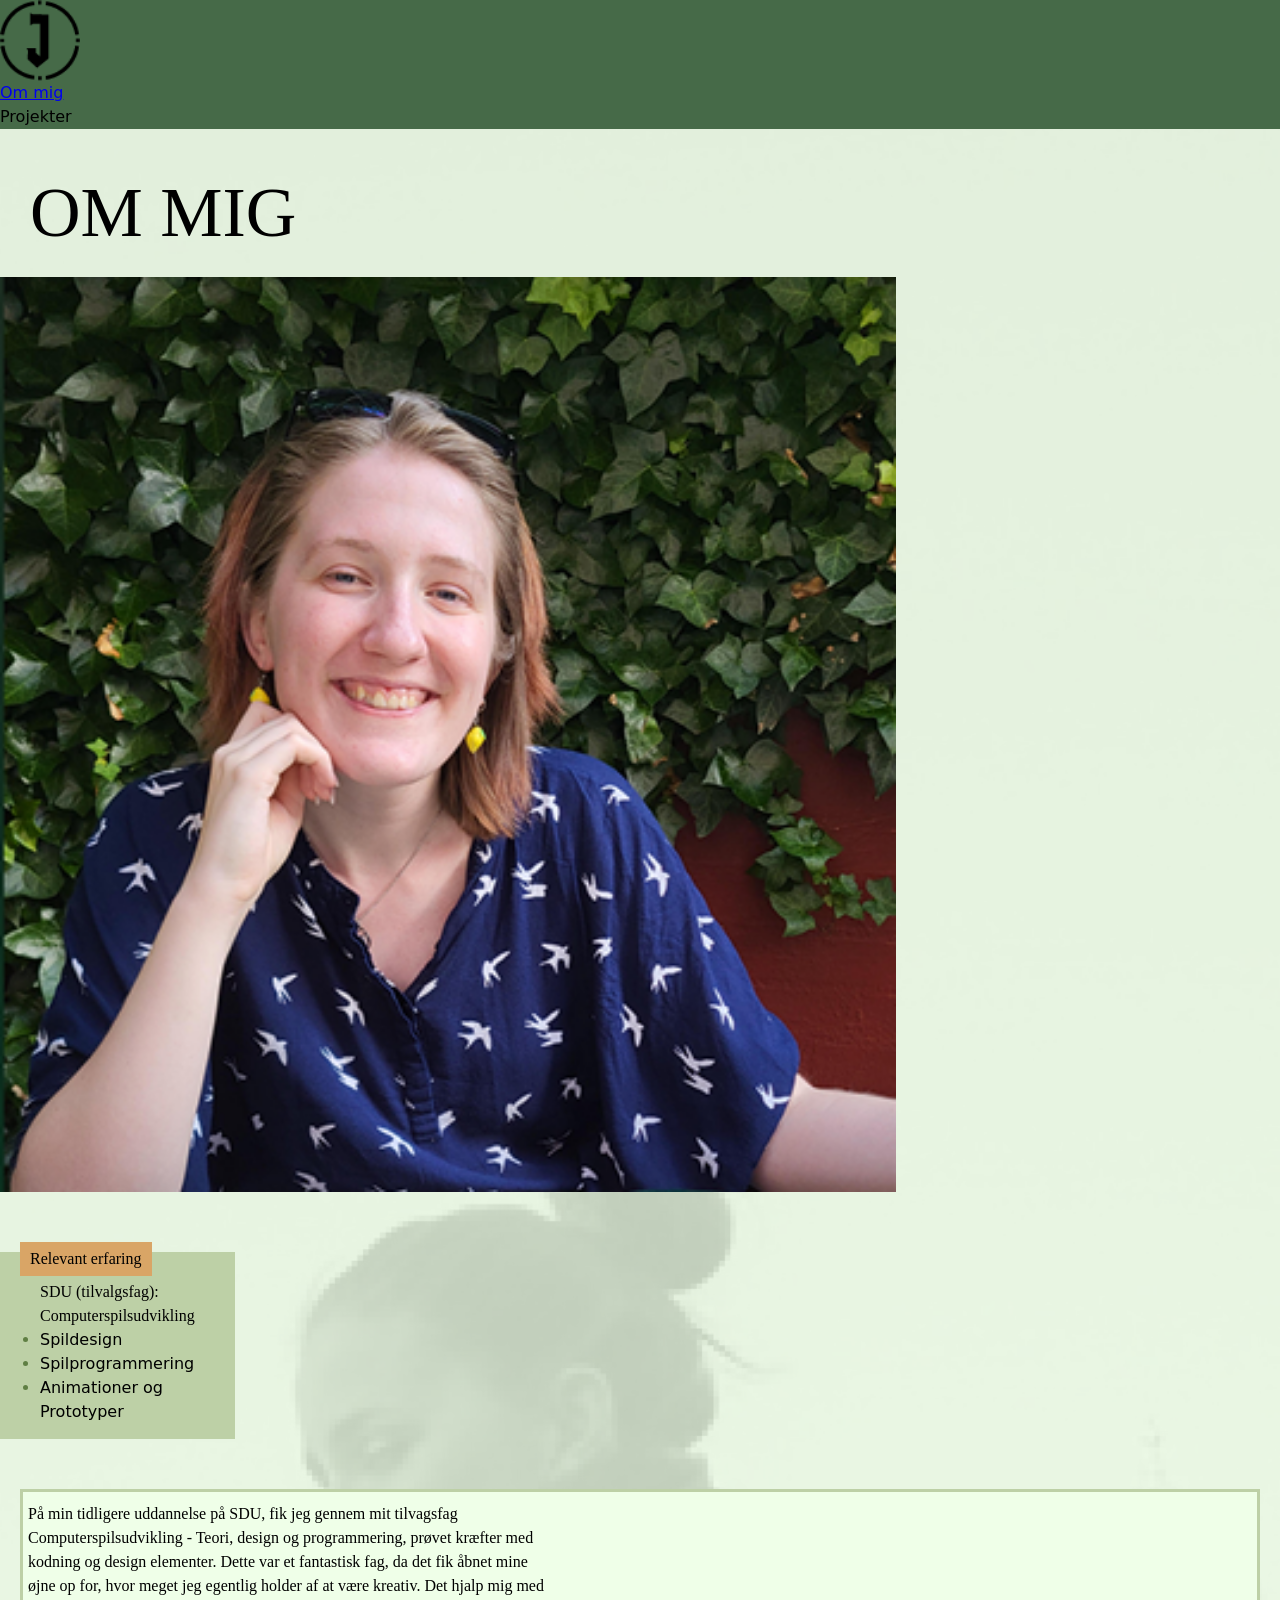
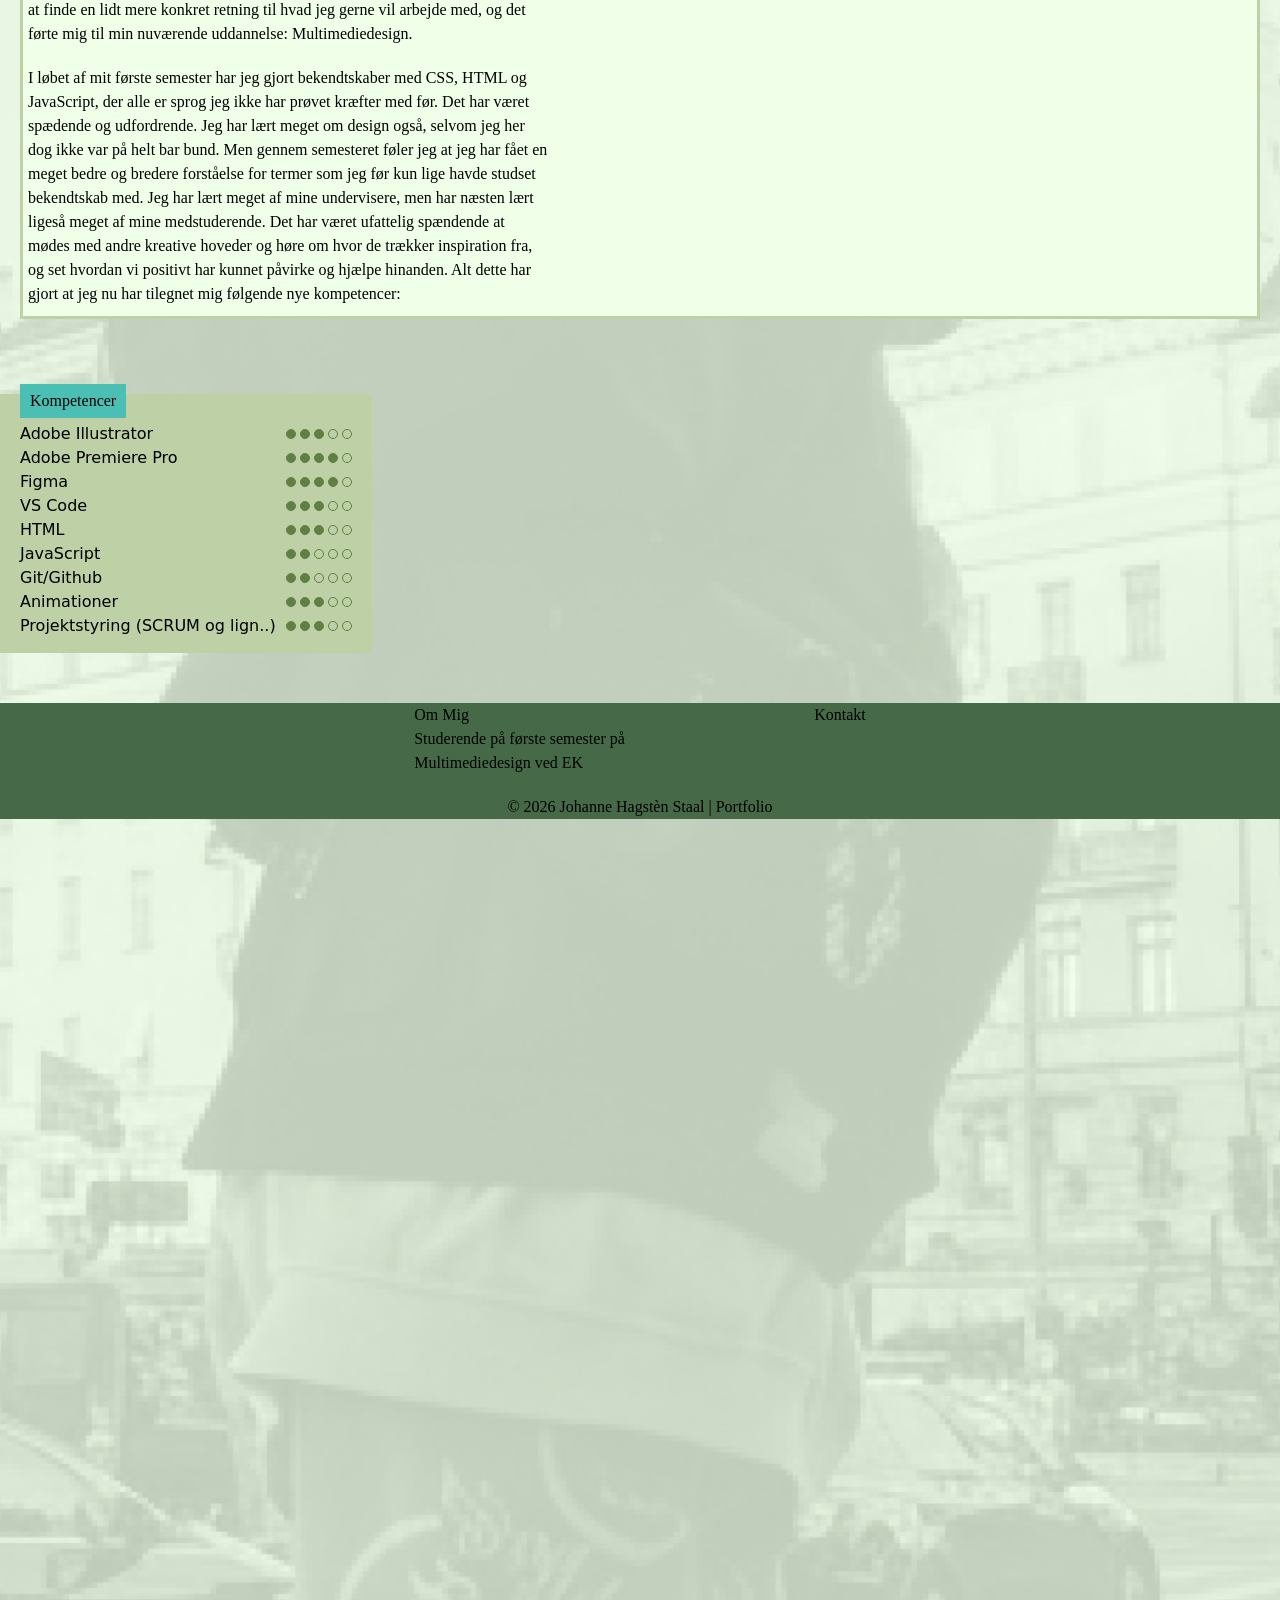
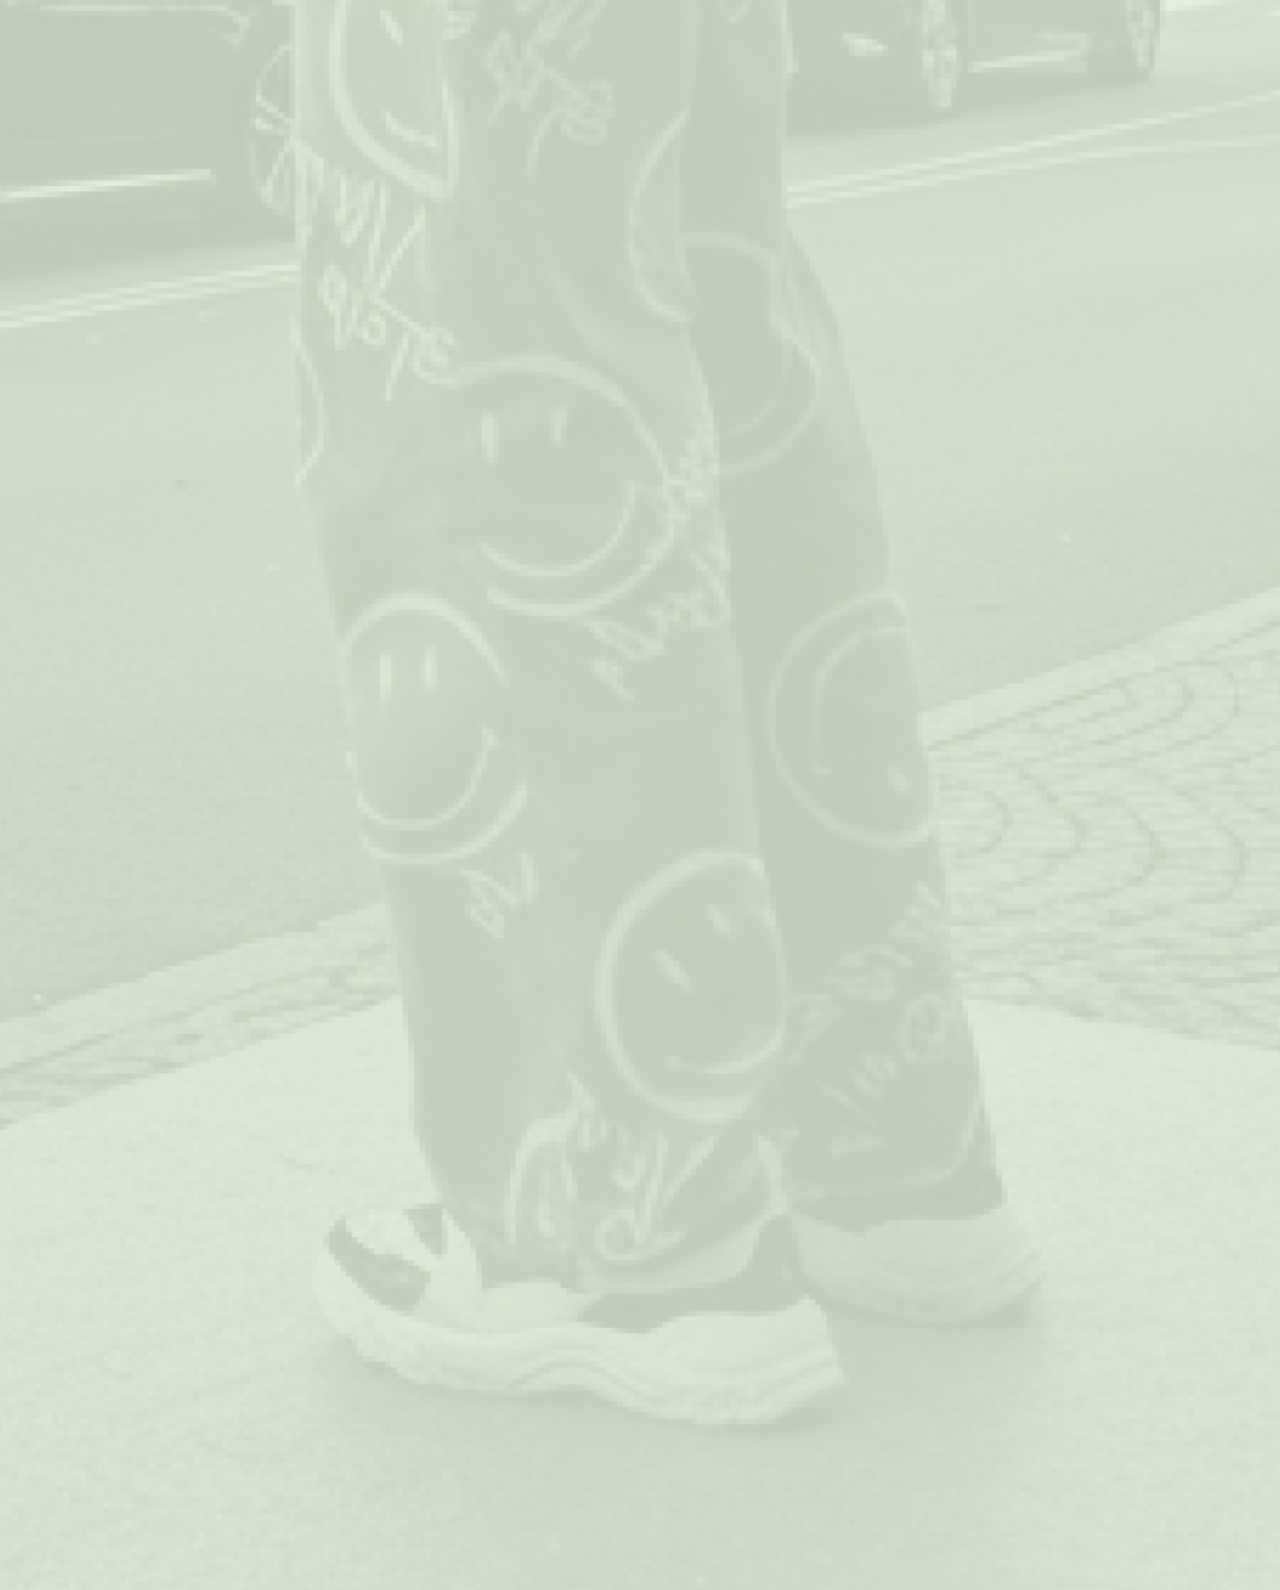
==== om_mig.html @ 13d08946 "Enhance footer layout and styling, update content in 'Om mig' section for improved readability and d" ====
<!DOCTYPE html>
<html lang="da">

<head>
    <meta charset="UTF-8">
    <meta name="viewport" content="width=device-width, initial-scale=1.0">
    <meta name="robots" content="noindex">
    <link rel="stylesheet" href="css/custom.css">
    <link rel="stylesheet" href="css/generel.css">
    <link rel="stylesheet" href="css/om_mig.css">
    <link rel="icon" type="image/png" sizes="16X16" href="imgs/favikon_og_logo_mobil.png">

    <title>Om mig</title>
</head>

<body>
    <header>
        <div class="logo">
            <a href="index.html"><img src="imgs/favikon_og_logo_mobil.png" alt="logo"></a>
        </div>
        <nav>
            <ul class="menu">
                <li class="navlink">
                    <a href="om_mig.html">Om mig</a>
                </li>
                <li class="navlink">Projekter
                </li>
                <li class="socials">
                    <span>
                        <a href="/instagram"><span class="instagram-icon"></span></a>
                        <a href="/facebook"><span class="facebook-icon"></span></a>
                    </span>
                </li>
            </ul>
            <button class="burger" aria-label="Toggle menu">
                <span class="line"></span>
                <span class="line"></span>
                <span class="line"></span>
            </button>
        </nav>
    </header>

    <main>
        <img class="accent_pic" src="imgs/om_mig_baggrund.jpg" alt="accent billede">
        <div>
            <h1 class="om">OM MIG</h1>
            <img class="portrait" src="imgs/om_mig.png" alt="portræt">
        </div>
        <div class="info_kort">
            <div class="tape">
                <p>Relevant erfaring</p>
            </div>
            <div class="erhverv">
                <p>SDU (tilvalgsfag): Computerspilsudvikling</p>
                <ul>
                    <li><span>Spildesign</span></li>
                    <li><span>Spilprogrammering</span></li>
                    <li><span>Animationer og Prototyper</span></li>
                </ul>

            </div>

        </div>
        <div class="text2">
            <p class="tidligere">På min tidligere uddannelse på SDU, fik jeg gennem mit tilvagsfag
                Computerspilsudvikling -
                Teori, design og
                programmering, prøvet kræfter med kodning og design elementer. Dette var et fantastisk fag, da det fik
                åbnet mine øjne
                op for, hvor meget jeg egentlig holder af at være kreativ. Det hjalp mig med at finde en lidt mere
                konkret retning til
                hvad jeg gerne vil arbejde med, og det førte mig til min nuværende uddannelse: Multimediedesign.</p>
            <p class="semester">I løbet af mit første semester har jeg gjort bekendtskaber med CSS, HTML og JavaScript,
                der
                alle er sprog jeg ikke har
                prøvet kræfter med før. Det har været spædende og udfordrende.
                Jeg har lært meget om design også, selvom jeg her dog ikke var på helt bar bund. Men gennem semesteret
                føler jeg at jeg
                har fået en meget bedre og bredere forståelse for termer som jeg før kun lige havde studset bekendtskab
                med.
                Jeg har lært meget af mine undervisere, men har næsten lært ligeså meget af mine medstuderende. Det har
                været ufattelig
                spændende at mødes med andre kreative hoveder og høre om hvor de trækker inspiration fra, og set hvordan
                vi positivt har
                kunnet påvirke og hjælpe hinanden. Alt dette har gjort at jeg nu har tilegnet mig følgende nye
                kompetencer:</p>
        </div>
        <div class="kompetencer">
            <div class="tape2">
                <p>Kompetencer</p>
            </div>
            <div class="skills">
                <ul class="skills_dots">
                    <li>Adobe Illustrator
                        <span class="dots">
                            <span class="filled"></span>
                            <span class="filled"></span>
                            <span class="filled"></span>
                            <span></span>
                            <span></span>
                        </span>
                    </li>
                    <li>Adobe Premiere Pro
                        <span class="dots">
                            <span class="filled"></span>
                            <span class="filled"></span>
                            <span class="filled"></span>
                            <span class="filled"></span>
                            <span></span>
                        </span>
                    </li>
                    <li>Figma
                        <span class="dots">
                            <span class="filled"></span>
                            <span class="filled"></span>
                            <span class="filled"></span>
                            <span class="filled"></span>
                            <span></span>
                        </span>
                    </li>
                    <li>VS Code
                        <span class="dots">
                            <span class="filled"></span>
                            <span class="filled"></span>
                            <span class="filled"></span>
                            <span></span>
                            <span></span>
                        </span>
                    </li>
                    <li>HTML
                        <span class="dots">
                            <span class="filled"></span>
                            <span class="filled"></span>
                            <span class="filled"></span>
                            <span></span>
                            <span></span>
                        </span>
                    </li>
                    <li>JavaScript
                        <span class="dots">
                            <span class="filled"></span>
                            <span class="filled"></span>
                            <span></span>
                            <span></span>
                            <span></span>
                        </span>
                    </li>
                    <li>Git/Github
                        <span class="dots">
                            <span class="filled"></span>
                            <span class="filled"></span>
                            <span></span>
                            <span></span>
                            <span></span>
                        </span>
                    </li>
                    <li>Animationer
                        <span class="dots">
                            <span class="filled"></span>
                            <span class="filled"></span>
                            <span class="filled"></span>
                            <span></span>
                            <span></span>
                        </span>
                    </li>

                    <li>Projektstyring (SCRUM og lign..)
                        <span class="dots">
                            <span class="filled"></span>
                            <span class="filled"></span>
                            <span class="filled"></span>
                            <span></span>
                            <span></span>
                        </span>
                    </li>
                    <li></li>
                    <li></li>

                </ul>
            </div>
        </div>
    </main>
    <footer>
        <div class="footer-section">
            <div>
                <div>
                    <p>Om Mig</p>
                    <p class="footer_p">Studerende på første semester på Multimediedesign ved EK</p>
                </div>
            </div>
            <div>
                <p>Kontakt</p>
            </div>

        </div>

        <p class="footer">&copy; 2026 Johanne Hagstèn Staal | Portfolio</p>

    </footer>

</body>

</html>
---- css/custom.css ----
:root {
  /* Farver */
  --lightgreen: #efffe8;
  --green: #bdd0a6;
  --green2nd: #7db161;
  --darkgreen: #466a48;
  --darkgreen2nd: #0a510e;
  --darkgreen3rd: #5f7f43;
  --black: #000;
  --teal: #4bbfb4;
  --orange: #e5a455;
  --lightorange: #ffdb8c;
  --lightorange2nd: #d9a566;
  --white: #fff;

  /* Tekst */
  --color-p-text: var(--black);
  --color-folder-text: var(--darkgreen2nd);
  --color-about-text: var(--black);
  --color-frontpage-text: var(--orange);
  --color-header-text: var(--lightorange2nd);
  --color-btn-text: var(--white);

  /* Baggrund */
  --color-background: var(--lightgreen);

  /* Knapper, prikker ect. */
  --color-btn-link: var(--orange);
  --color-btn-arrow: var(--orange);
  --color-btn-circle: var(--lightorange);

  --color-dot-filled: var(--darkgreen3rd);
  --color-dot-unfilled: var(--green);

  --color-accent-tape: var(--teal);

  /* Header/Footer */
  --color-headerfooter: var(--darkgreen);
  --color-mobilmenu: var(--green2nd);

  /* FONTS */
  --font-family-h1: "Monomaniac One";
  --font-family-p: "Lato";
  --font-family-primary: "Lilita One";
  --font-family-about: "Impact";
}
---- css/generel.css ----
/* Css reset */
*,
::before,
::after {
  box-sizing: border-box;
  margin: 0;
  padding: 0;
}

html {
  interpolate-size: allow-keywords;
  font-family: system-ui, sans-serif;
  line-height: 1.5;
  -webkit-font-smoothing: antialiased;
}

h1,
h2 {
  line-height: 1.25;
}

p,
li {
  text-wrap: pretty;
}

img,
svg {
  display: block;
  width: 100%;
  height: auto;
}

label {
  display: block;
}

input,
button,
textarea,
select {
  font: inherit;
  color: inherit;
  background-color: transparent;
  font-size: max(1em, 16px);
}

textarea {
  resize: none;
  min-height: 4lh;
}

legend {
  padding: 0;
}

select,
::picker(select) {
  appearance: base-select;
}
/* Reset end */

/* Header */
.logo {
  max-width: 80px;
}
header {
  background-color: var(--color-headerfooter);
  .menu {
    list-style: none;
  }
}
.burger {
  width: 30px;
  height: 30px;
  cursor: pointer;
}

.burger .line {
  display: block;
  width: 100%;
  height: 3px;
  background-color: var(--white);
  transition: 0.2s linear;
  align-self: center;
}

.burger {
  display: none;
}

/* Header end */

/* Body */
body {
  background-color: var(--color-background);
}

/* h2 {
} */
/* h3 {
} */
h4 {
  font-family: var(--font-family-p);
  font-size: larger;
  place-self: center;
  margin-bottom: 10px;
}
/* h5 {
} */
.tema {
  font-family: var(--font-family-primary);
  font-size: 18px;
  color: var(--color-folder-text);
}

.projects {
  font-family: var(--font-family-h1);
  font-size: 30px;
  font-weight: 200;
  color: var(--color-folder-text);
}

p {
  font-family: var(--font-family-p);
  color: #000;
  max-width: 65ch;
}
.portrait {
  max-width: 70%;
  place-self: center;
}
/* Body end */

/* Footer */
footer {
  background-color: var(--color-headerfooter);
  display: flex;
  flex-direction: column;
  align-items: center;
  gap: 20px;
}
.footer {
  text-align: center;
}
.footer-section {
  display: flex;
  justify-content: center;
  gap: 80px;
  align-items: flex-start;
}
.footer_p {
  max-width: 40ch;
}
/* Footer end */
---- css/om_mig.css ----
main {
  position: relative;
}

.accent_pic {
  position: absolute;
  top: 0;
  left: 0;
  transform: scaleX(-1);
  opacity: 0.2;
  z-index: -5;
}
h1 {
  font-family: var(--font-family-about);
  font-size: 70px;
  font-weight: 300;
  color: var(--color-about-text);
}
.om {
  margin-left: 30px;
  padding-top: 40px;
  padding-bottom: 20px;
}
.info_kort {
  position: relative;
  width: fit-content;
  place-self: end;
  margin-top: 60px;
  margin-bottom: 50px;
}
.tape {
  position: absolute;
  top: -10px;
  left: 20px;
  z-index: 2;
  background-color: var(--lightorange2nd);
  padding: 5px 10px;
}
.erhverv {
  position: relative;
  z-index: 1;
  background-color: var(--green);
  padding: 28px 40px 15px;
  width: min-content;
}
.erhverv li::marker {
  color: var(--darkgreen3rd);
}
.kompetencer {
  position: relative;
  width: fit-content;
  place-self: center;
  margin-bottom: 50px;
  margin-top: 75px;
}
.tape2 {
  position: absolute;
  top: -10px;
  left: 20px;
  z-index: 2;
  background-color: var(--teal);
  padding: 5px 10px;
}
.skills {
  position: relative;
  z-index: 1;
  background-color: var(--green);
  padding: 28px 20px 15px;
}
.skills_dots {
  list-style: none;
}
.skills li {
  display: grid;
  grid-template-columns: 1fr auto;
  align-items: center;
}
.text2 {
  background-color: var(--lightgreen);
  padding: 5px;
  margin: 20px;
  border: var(--green) solid;
}
.tidligere {
  margin-top: 5px;
  margin-bottom: 5px;
}
.semester {
  margin-top: 20px;
  margin-bottom: 5px;
}
.dots {
  display: inline-flex;
  gap: 4px;
  margin-left: 10px;
}
.dots span {
  width: 10px;
  height: 10px;
  border: 1px solid var(--darkgreen3rd);
  border-radius: 50%;
}
.dots .filled {
  background-color: var(--darkgreen3rd);
}
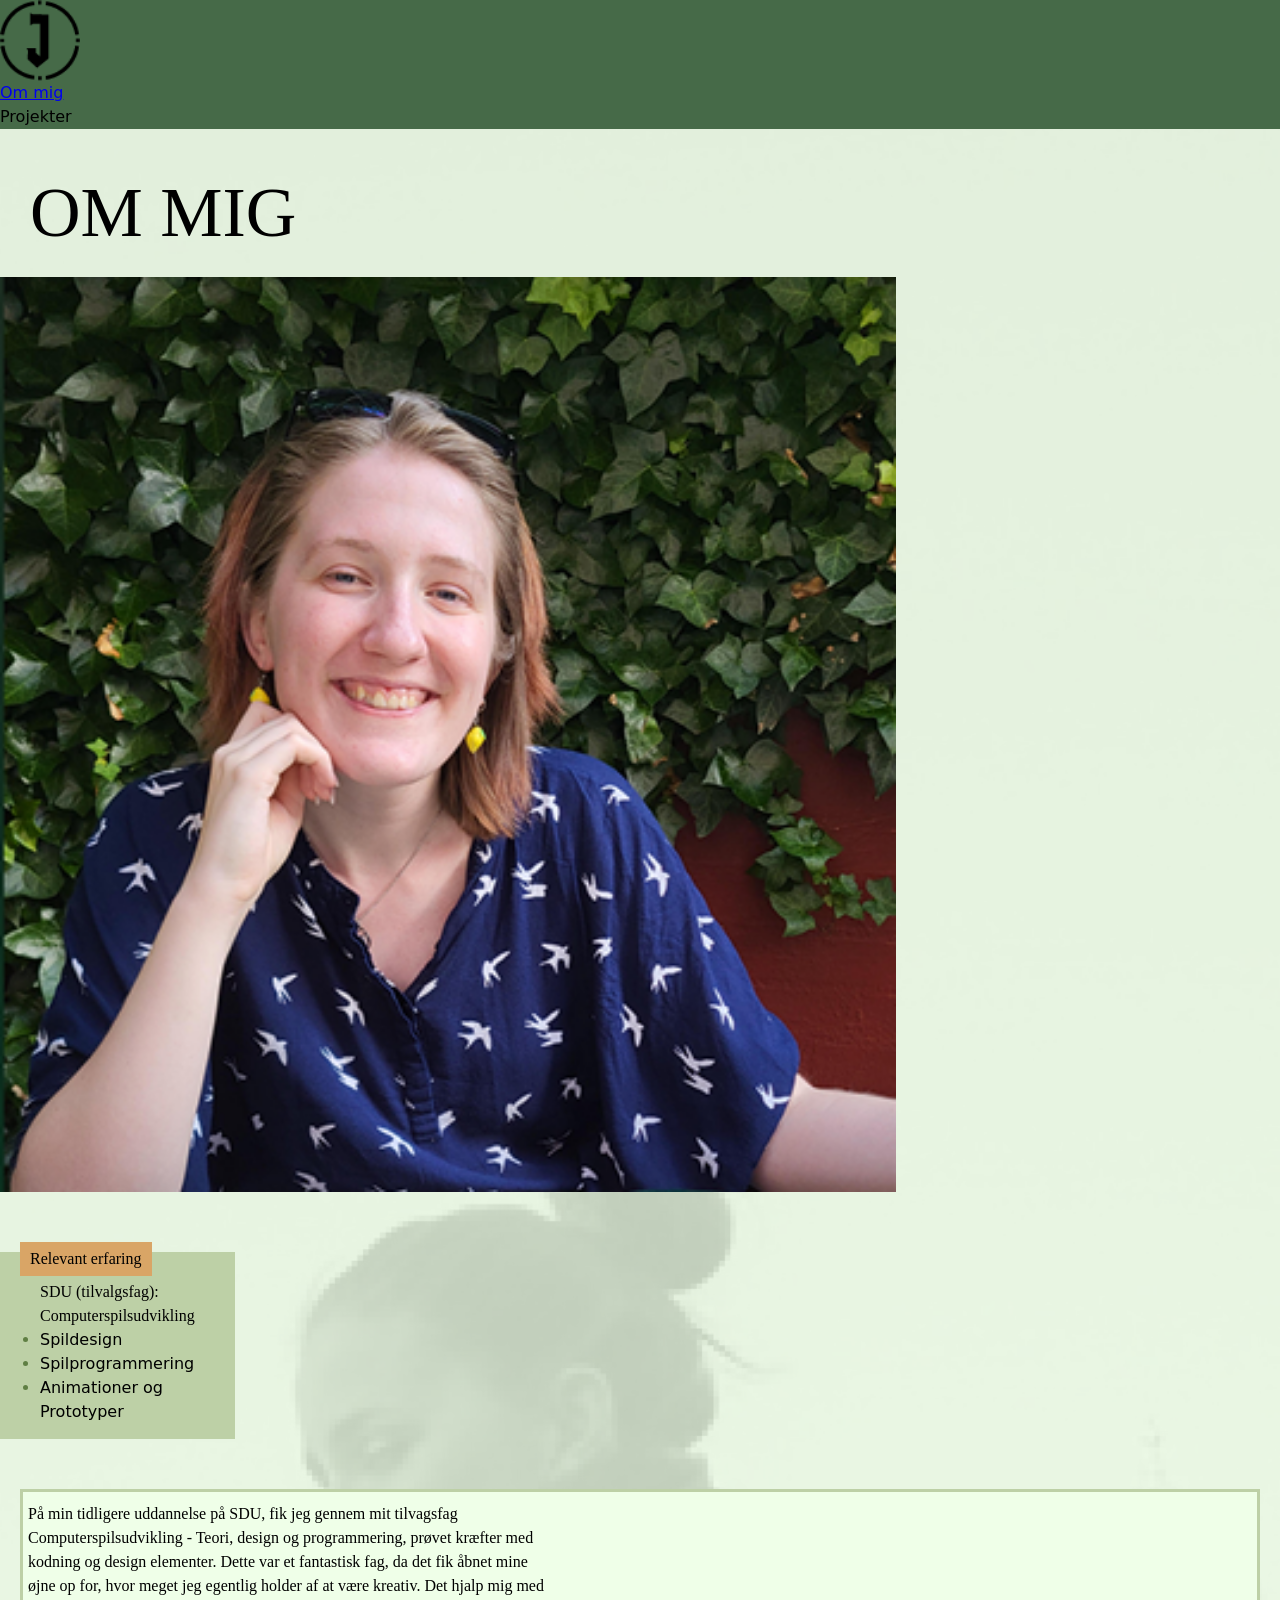
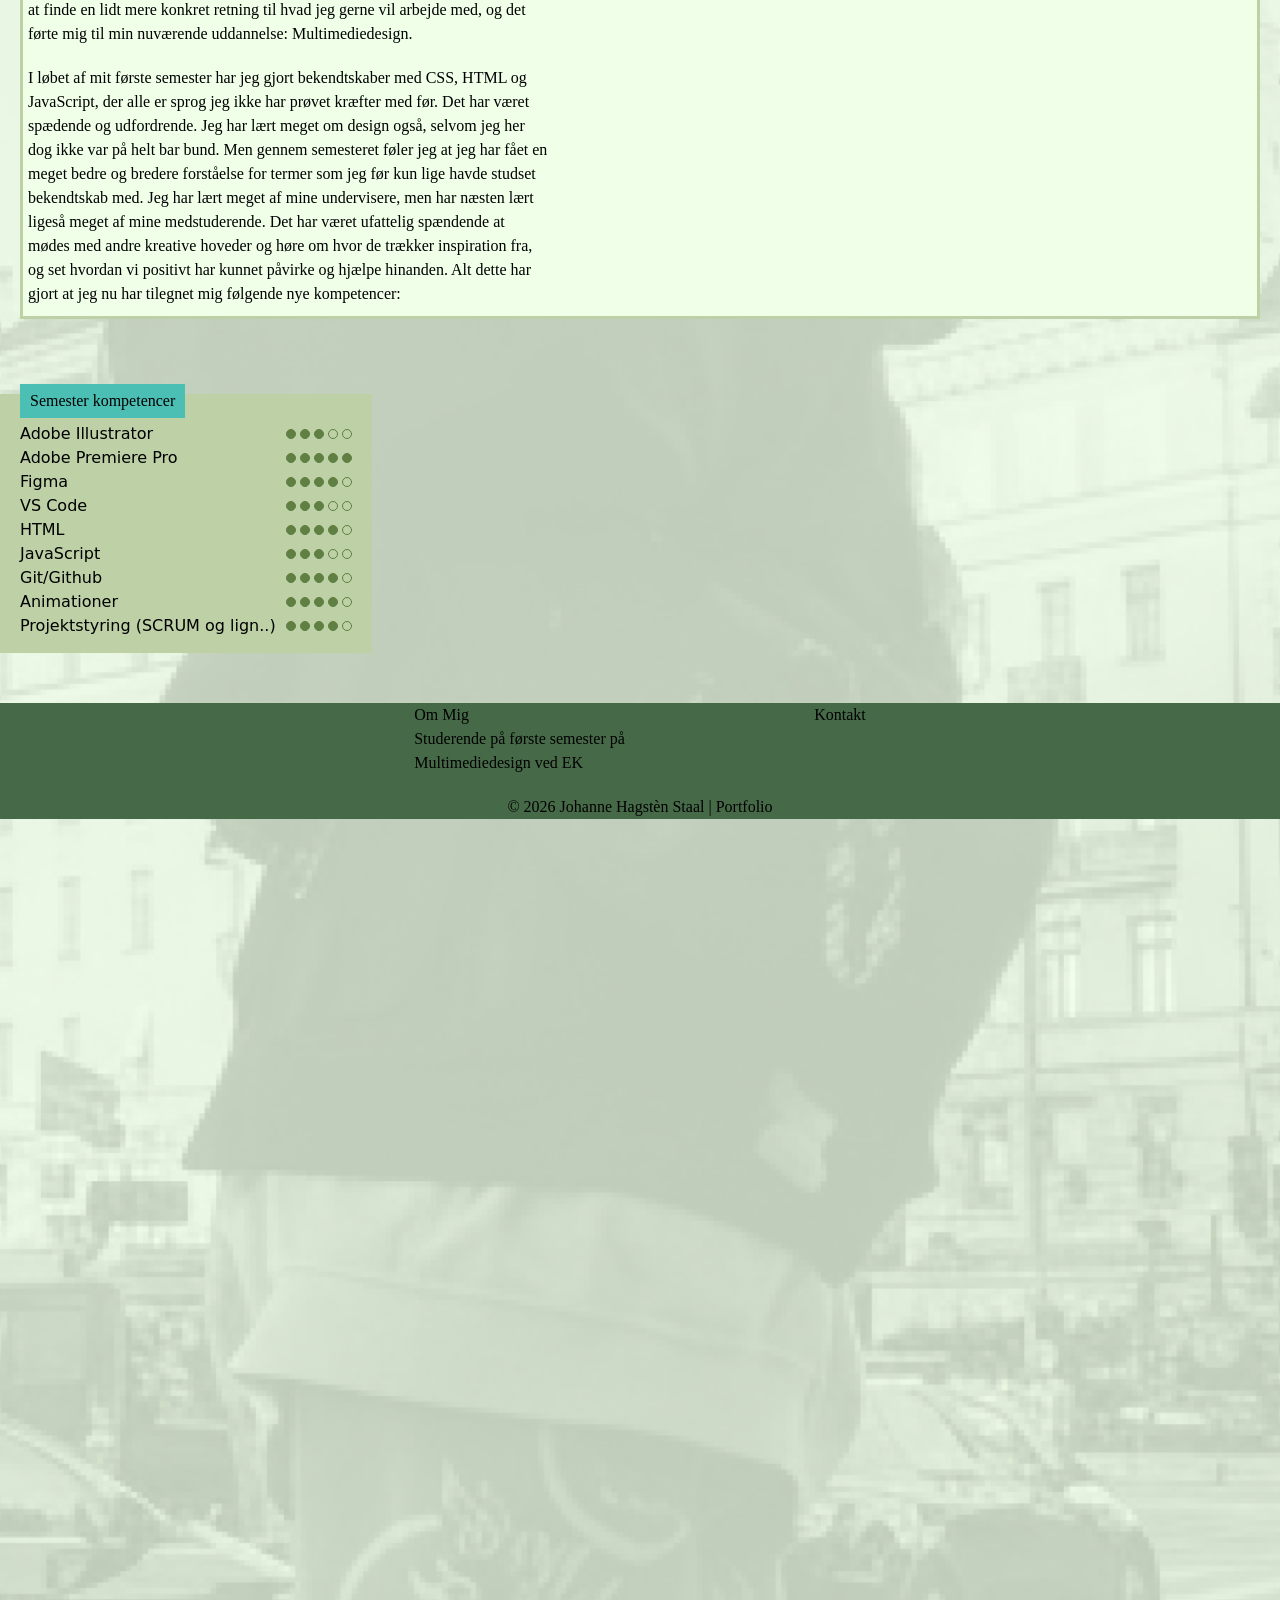
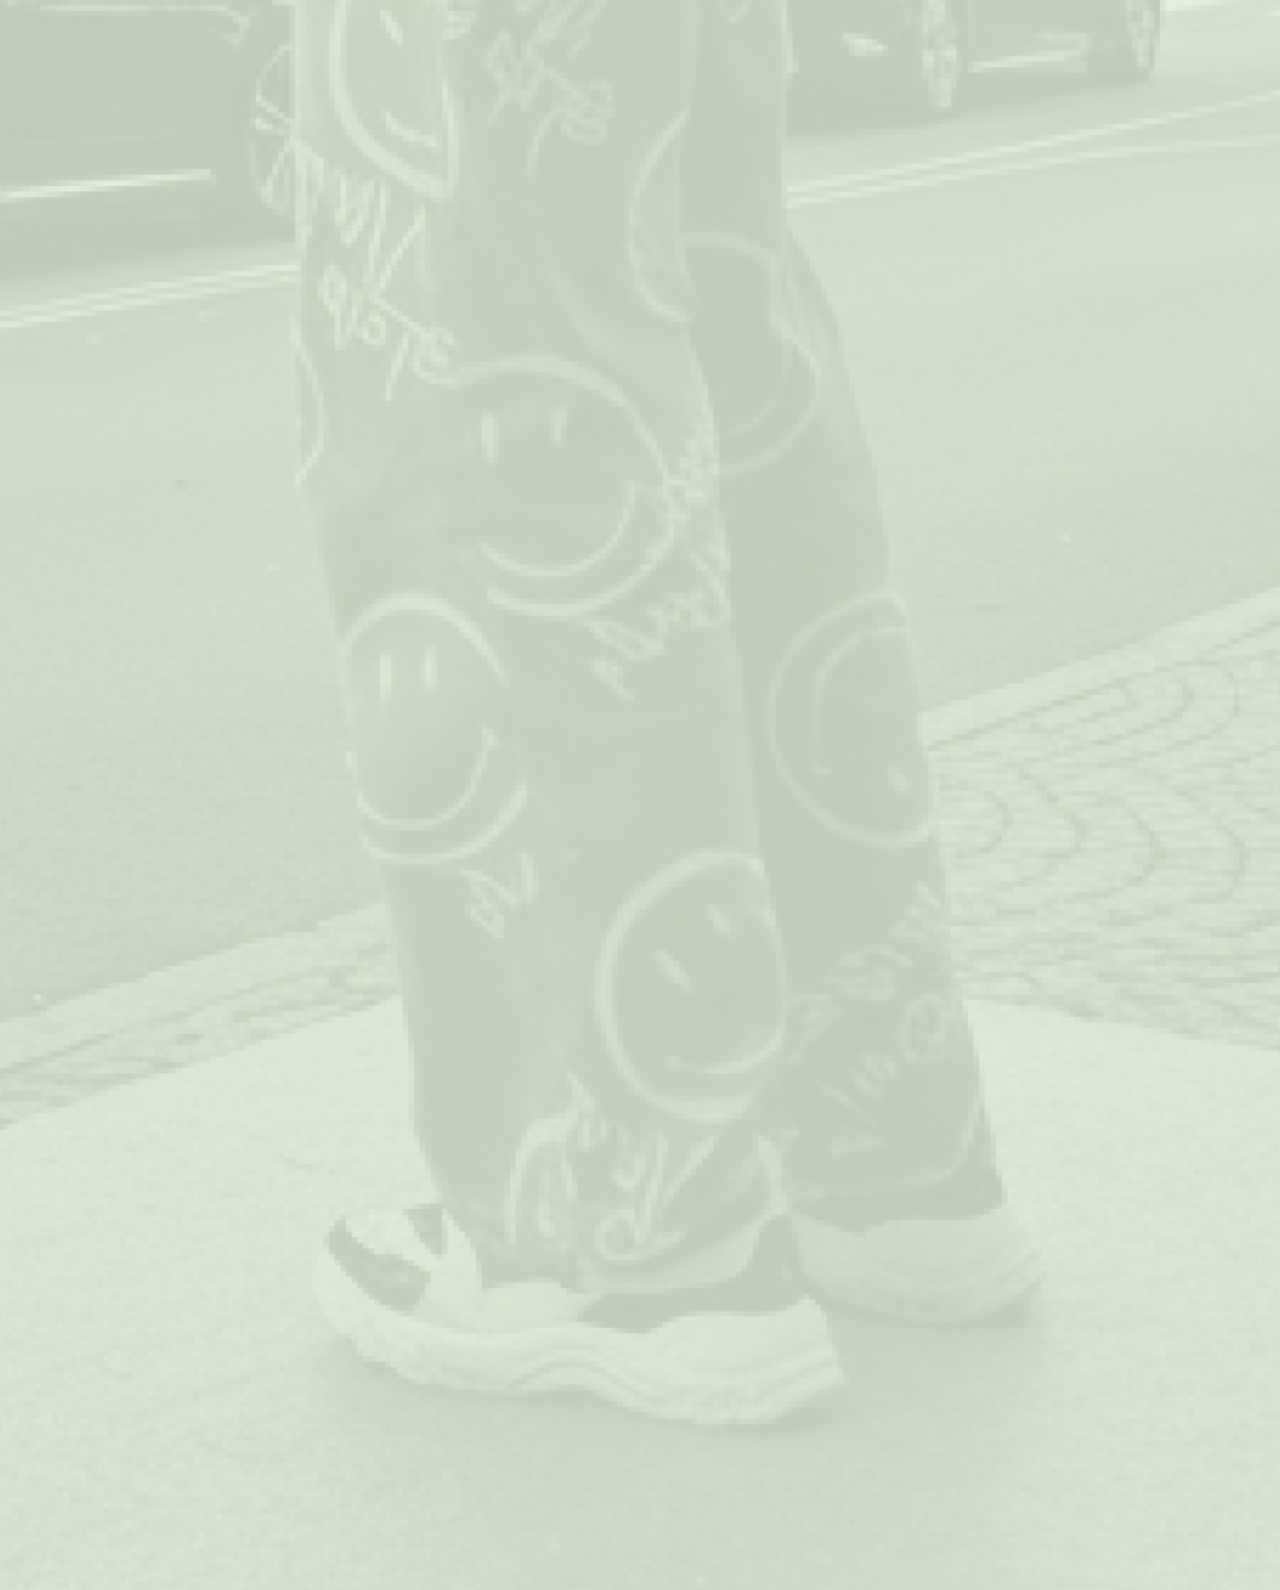
==== commit 1b269687: "Update 'Om mig' section to clarify skills and enhance visual representation (i was nicer)" ====
--- a/om_mig.html
+++ b/om_mig.html
@@ -87,7 +87,7 @@
         </div>
         <div class="kompetencer">
             <div class="tape2">
-                <p>Kompetencer</p>
+                <p>Semester kompetencer</p>
             </div>
             <div class="skills">
                 <ul class="skills_dots">
@@ -106,7 +106,7 @@
                             <span class="filled"></span>
                             <span class="filled"></span>
                             <span class="filled"></span>
-                            <span></span>
+                            <span class="filled"></span>
                         </span>
                     </li>
                     <li>Figma
@@ -132,7 +132,7 @@
                             <span class="filled"></span>
                             <span class="filled"></span>
                             <span class="filled"></span>
-                            <span></span>
+                            <span class="filled"></span>
                             <span></span>
                         </span>
                     </li>
@@ -140,7 +140,7 @@
                         <span class="dots">
                             <span class="filled"></span>
                             <span class="filled"></span>
-                            <span></span>
+                            <span class="filled"></span>
                             <span></span>
                             <span></span>
                         </span>
@@ -149,8 +149,8 @@
                         <span class="dots">
                             <span class="filled"></span>
                             <span class="filled"></span>
-                            <span></span>
-                            <span></span>
+                            <span class="filled"></span>
+                            <span class="filled"></span>
                             <span></span>
                         </span>
                     </li>
@@ -159,7 +159,7 @@
                             <span class="filled"></span>
                             <span class="filled"></span>
                             <span class="filled"></span>
-                            <span></span>
+                            <span class="filled"></span>
                             <span></span>
                         </span>
                     </li>
@@ -169,7 +169,7 @@
                             <span class="filled"></span>
                             <span class="filled"></span>
                             <span class="filled"></span>
-                            <span></span>
+                            <span class="filled"></span>
                             <span></span>
                         </span>
                     </li>
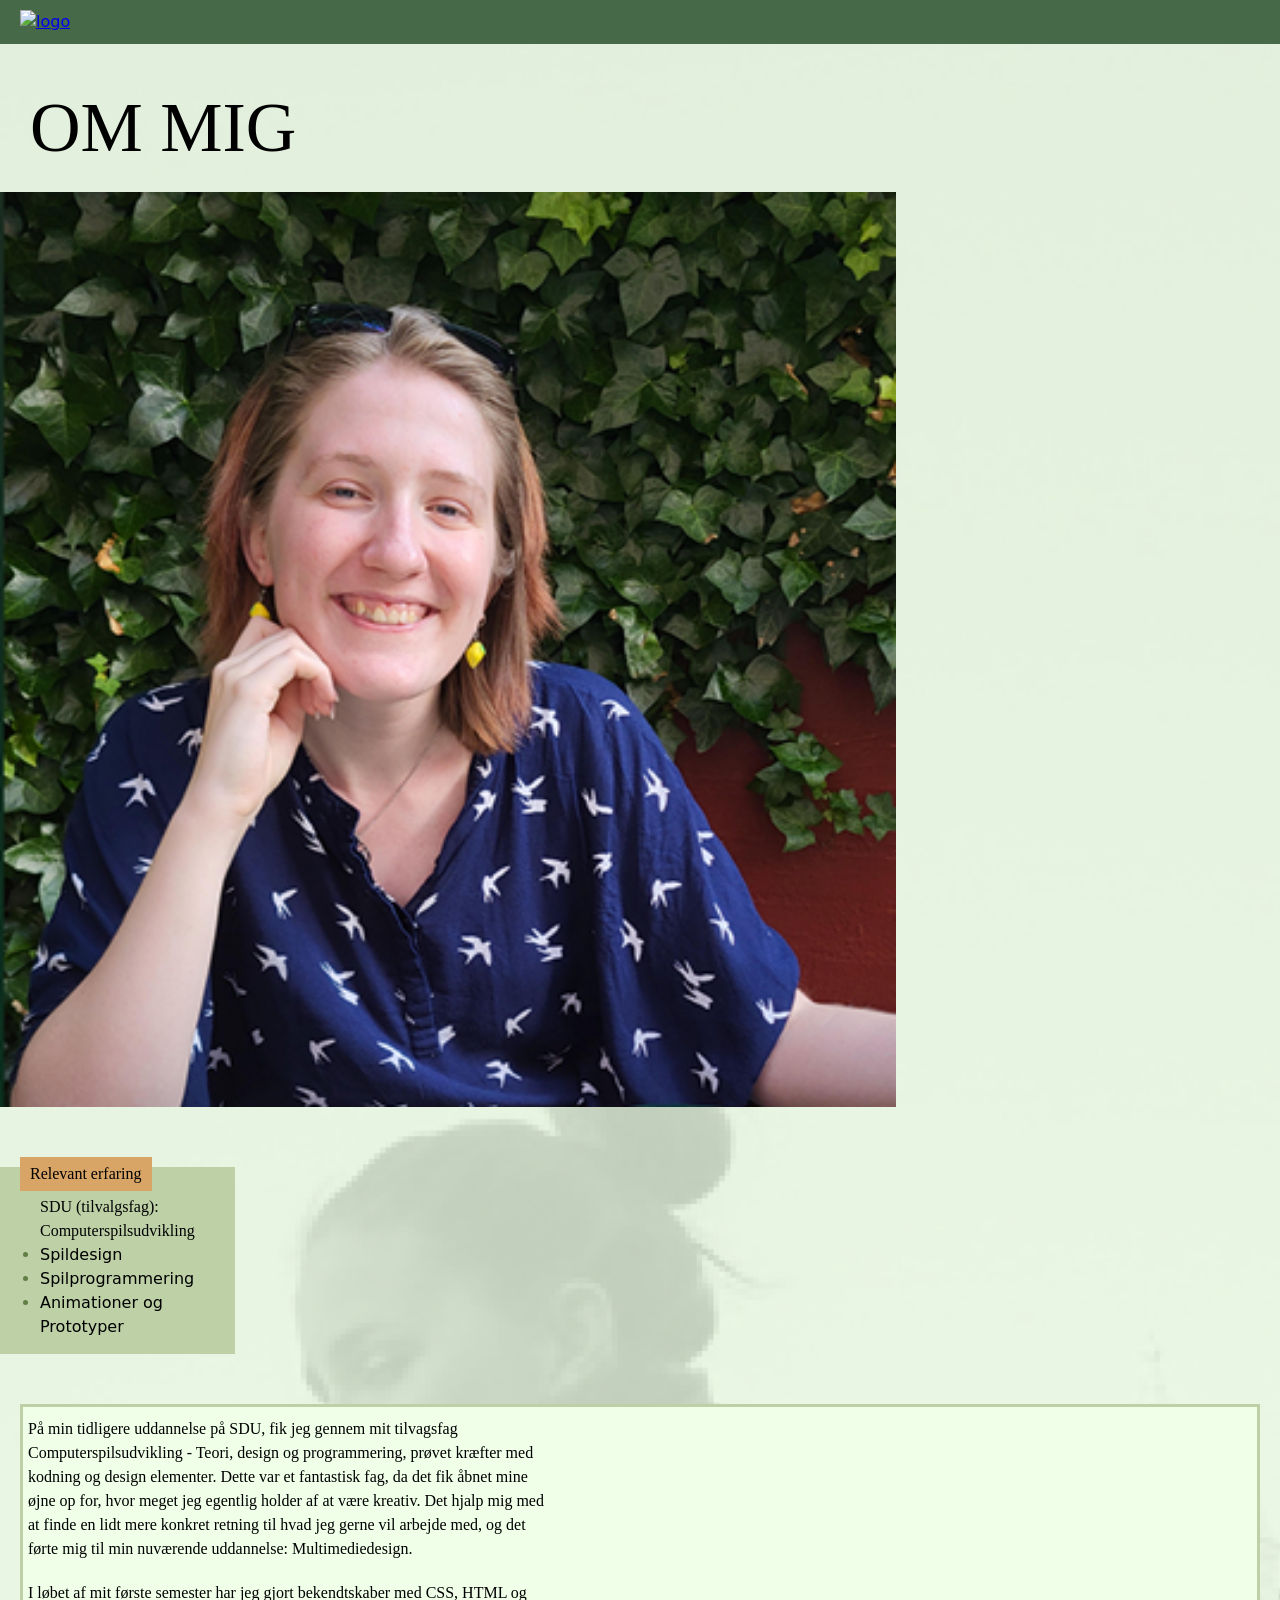
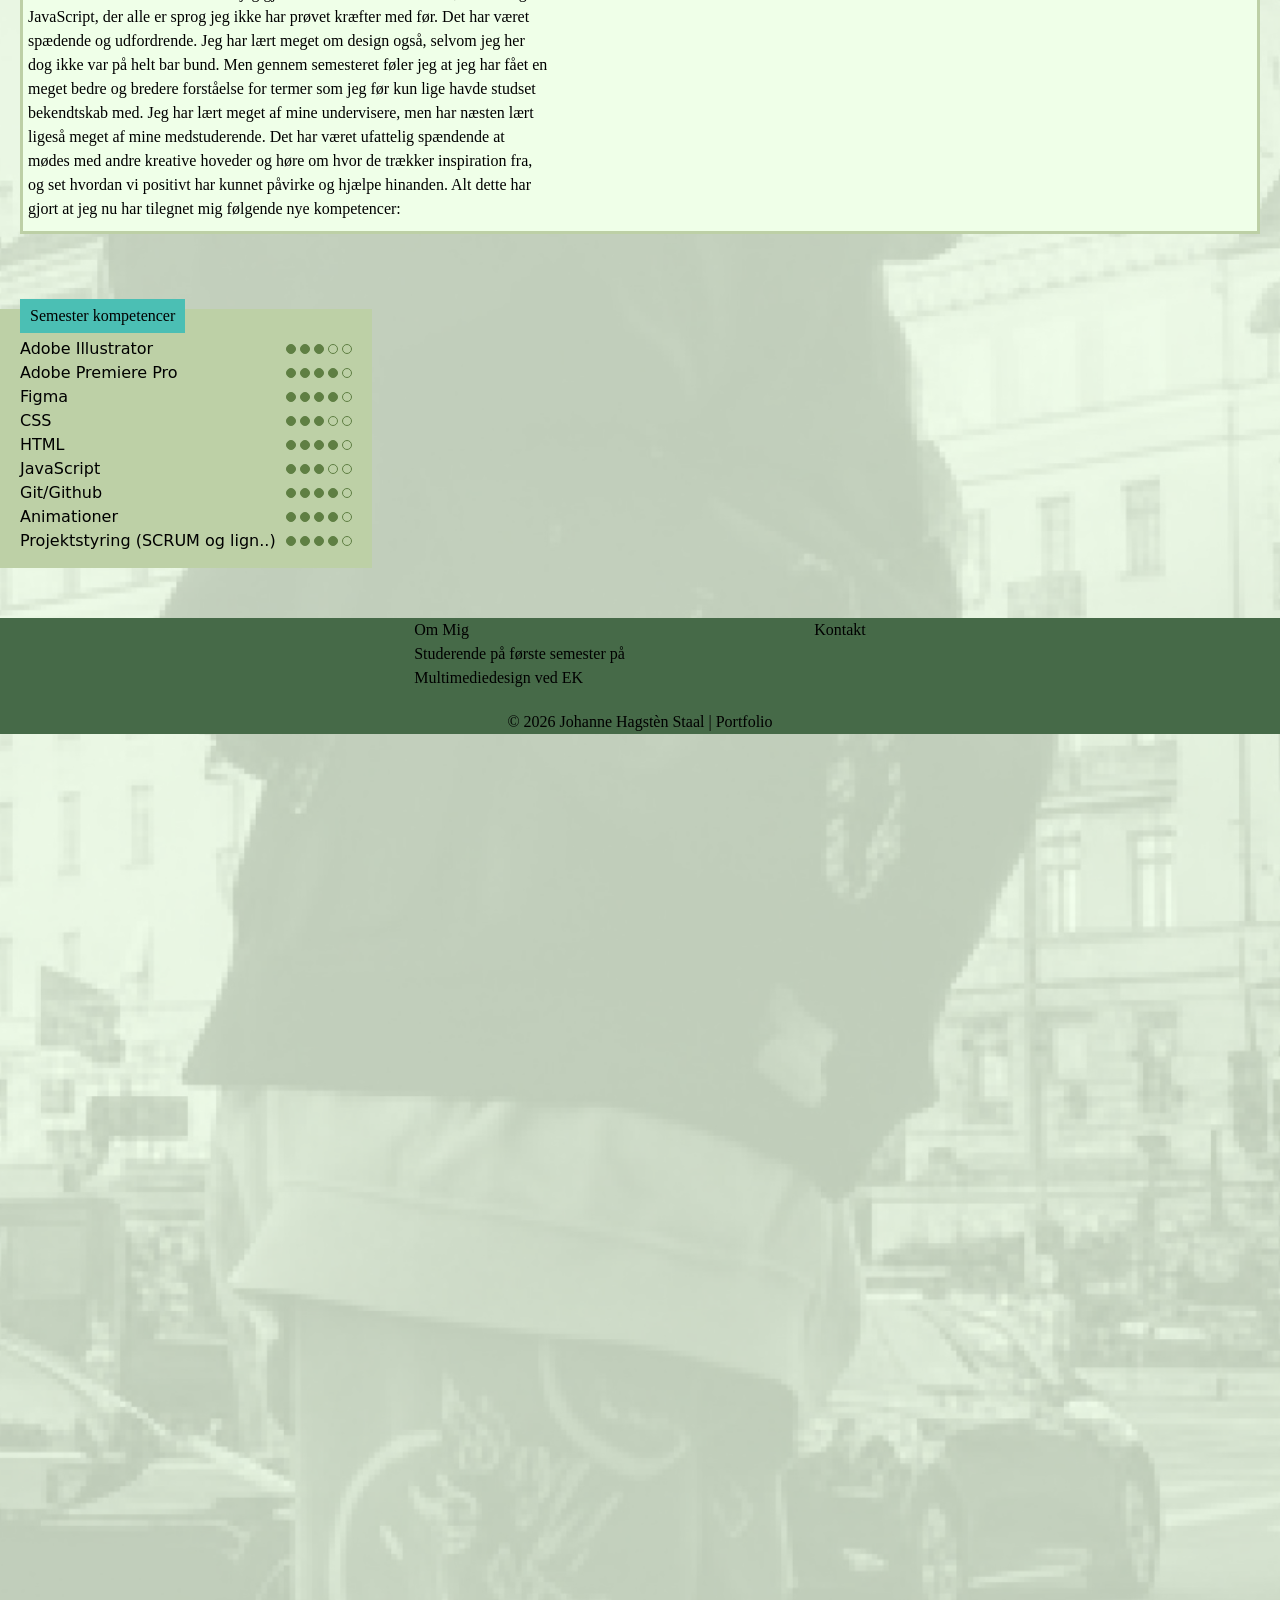
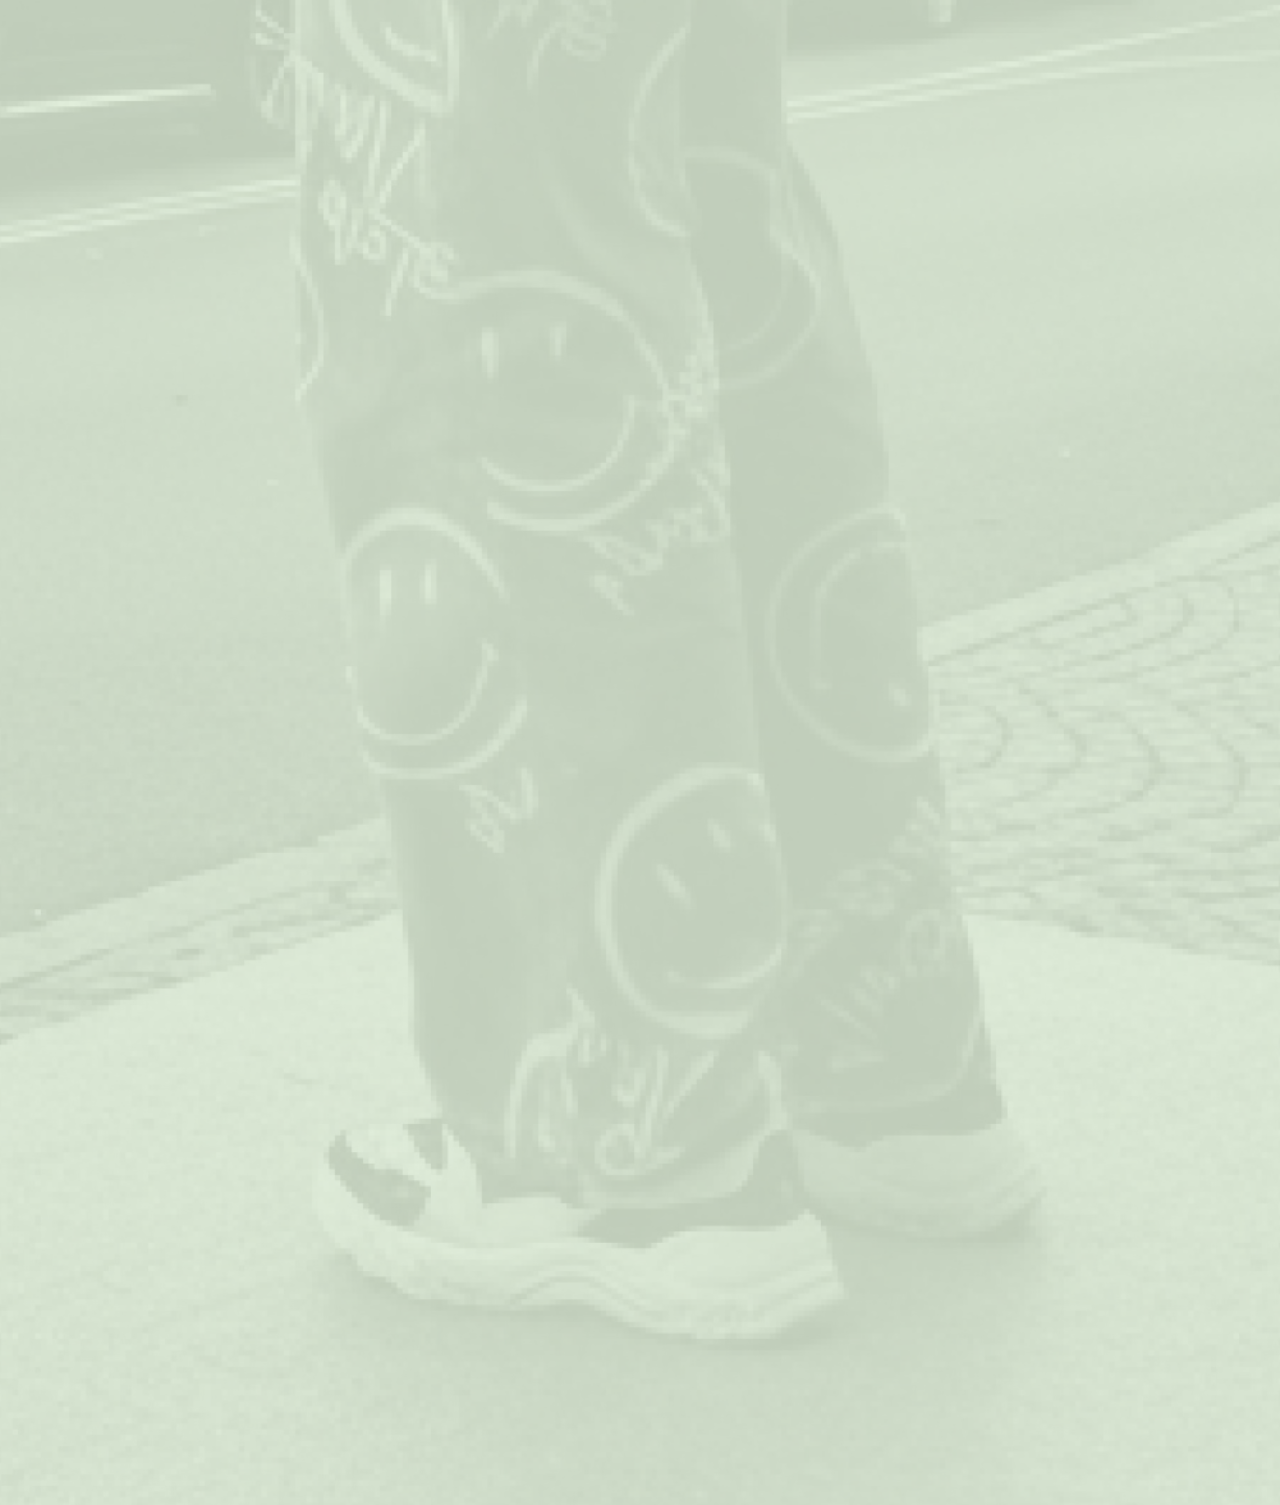
==== commit 450757ee: "Refactor navigation structure; add submenu for projects in multiple HTML files and update styles for" ====
--- a/om_mig.html
+++ b/om_mig.html
@@ -8,7 +8,7 @@
     <link rel="stylesheet" href="css/custom.css">
     <link rel="stylesheet" href="css/generel.css">
     <link rel="stylesheet" href="css/om_mig.css">
-    <link rel="icon" type="image/png" sizes="16X16" href="imgs/favikon_og_logo_mobil.png">
+    <link rel="icon" type="image/png" sizes="16X16" href="imgs/logo/favikon_og_logo_mobil.png">
 
     <title>Om mig</title>
 </head>
@@ -16,14 +16,20 @@
 <body>
     <header>
         <div class="logo">
-            <a href="index.html"><img src="imgs/favikon_og_logo_mobil.png" alt="logo"></a>
+            <a href="index.html"><img src="imgs/logo/favikon_og_logo_mobil.png" alt="logo"></a>
         </div>
         <nav>
             <ul class="menu">
                 <li class="navlink">
                     <a href="om_mig.html">Om mig</a>
                 </li>
-                <li class="navlink">Projekter
+                <li class="navlink projects-toggle">Projekter
+                    <ul class="submenu">
+                        <li><a href="tema2.html">Tema 2</a></li>
+                        <li><a href="tema3.html">Tema 3</a></li>
+                        <li><a href="tema4.html">Tema 4</a></li>
+                        <li><a href="tema5.html">Tema 5</a></li>
+                    </ul>
                 </li>
                 <li class="socials">
                     <span>
@@ -106,7 +112,7 @@
                             <span class="filled"></span>
                             <span class="filled"></span>
                             <span class="filled"></span>
-                            <span class="filled"></span>
+                            <span></span>
                         </span>
                     </li>
                     <li>Figma
@@ -118,7 +124,7 @@
                             <span></span>
                         </span>
                     </li>
-                    <li>VS Code
+                    <li>CSS
                         <span class="dots">
                             <span class="filled"></span>
                             <span class="filled"></span>
--- a/css/custom.css
+++ b/css/custom.css
@@ -30,7 +30,6 @@
   --color-btn-circle: var(--lightorange);
 
   --color-dot-filled: var(--darkgreen3rd);
-  --color-dot-unfilled: var(--green);
 
   --color-accent-tape: var(--teal);
 
--- a/css/generel.css
+++ b/css/generel.css
@@ -61,14 +61,48 @@
 /* Reset end */
 
 /* Header */
+nav {
+  display: flex;
+  align-items: center;
+}
 .logo {
   max-width: 80px;
 }
 header {
+  display: flex;
+  justify-content: space-between;
+  align-items: center;
+  padding: 10px 20px;
+  position: relative;
   background-color: var(--color-headerfooter);
-  .menu {
-    list-style: none;
-  }
+}
+.menu {
+  list-style: none;
+  display: none;
+  flex-direction: column;
+  gap: 15px;
+  margin: 0;
+  padding: 0;
+}
+.menu a {
+  color: var(--color-header-text);
+  text-decoration: none;
+  font-family: var(--font-family-primary);
+  font-size: 24px;
+}
+.menu li {
+  color: var(--color-header-text);
+  font-family: var(--font-family-primary);
+  font-size: 24px;
+}
+nav.active .menu {
+  display: flex;
+  position: absolute;
+  top: 100%;
+  right: 0;
+  left: 0;
+  background-color: var(--color-mobilmenu);
+  padding: 20px;
 }
 .burger {
   width: 30px;
@@ -80,13 +114,18 @@
   display: block;
   width: 100%;
   height: 3px;
-  background-color: var(--white);
+  background-color: var(--orange);
   transition: 0.2s linear;
   align-self: center;
 }
 
 .burger {
-  display: none;
+  display: block;
+}
+@media (min-width: 800px) {
+  .burger {
+    display: none;
+  }
 }
 
 /* Header end */
@@ -130,6 +169,108 @@
   max-width: 70%;
   place-self: center;
 }
+.pic {
+  max-width: 80%;
+  place-self: center;
+}
+
+/* Accordion */
+.accordion {
+  background-color: var(--green);
+  color: #000;
+  cursor: pointer;
+  padding: 18px;
+  width: fit-content;
+  margin-inline: 13px; /* text-align: left; */
+  border: none;
+  outline: none;
+  transition: 0.4s;
+  margin-top: 10px;
+}
+
+.accordion:hover {
+  background-color: var(--darkgreen);
+}
+.accordion.active {
+  background-color: var(--darkgreen);
+}
+
+.panel {
+  padding: 0 18px;
+  background-color: var(--color-background);
+  max-height: 0;
+  overflow: hidden;
+  margin-bottom: 30px;
+
+  transition: max-height 0.2s ease-out;
+}
+
+.accordion:after {
+  content: "\02795";
+  font-size: 13px;
+  color: var(--darkgreen);
+  float: right;
+  margin-left: 5px;
+}
+
+.active:after {
+  content: "\2796";
+}
+
+/* Accordion end */
+
+/* Btn */
+.btn {
+  display: flex;
+  align-items: center;
+  gap: 10px;
+  padding: 4px 10px;
+  background-color: var(--orange);
+  color: white;
+  text-decoration: none;
+  border-radius: 6px;
+  width: fit-content;
+  margin-left: auto;
+  margin-bottom: 50px;
+  margin-right: 20px;
+}
+.arrow_circle {
+  display: flex;
+  justify-content: center;
+  align-items: center;
+  width: 25px;
+  height: 25px;
+  border: 1px solid var(--lightorange);
+  border-radius: 50%;
+  background-color: var(--lightorange);
+  transition: transform 0.2s ease;
+}
+.btn:hover {
+  background-color: #e7b06c;
+}
+.btn:hover .arrow_circle {
+  transform: translate(2px, -2px);
+}
+
+/* Btn end */
+
+/* Desktop */
+
+@media (min-width: 800px) {
+  .grid_2-2 {
+    display: grid;
+    grid-template-columns: 1fr 1fr;
+    gap: 20px;
+  }
+  .grid_2-2-1 {
+    display: grid;
+    grid-template-columns: 1fr 1fr;
+    gap: 20px;
+  }
+  .minus {
+    order: -1;
+  }
+}
 /* Body end */
 
 /* Footer */
--- a/css/om_mig.css
+++ b/css/om_mig.css
@@ -58,7 +58,7 @@
   top: -10px;
   left: 20px;
   z-index: 2;
-  background-color: var(--teal);
+  background-color: var(--color-accent-tape);
   padding: 5px 10px;
 }
 .skills {
@@ -101,5 +101,5 @@
   border-radius: 50%;
 }
 .dots .filled {
-  background-color: var(--darkgreen3rd);
+  background-color: var(--color-dot-filled);
 }
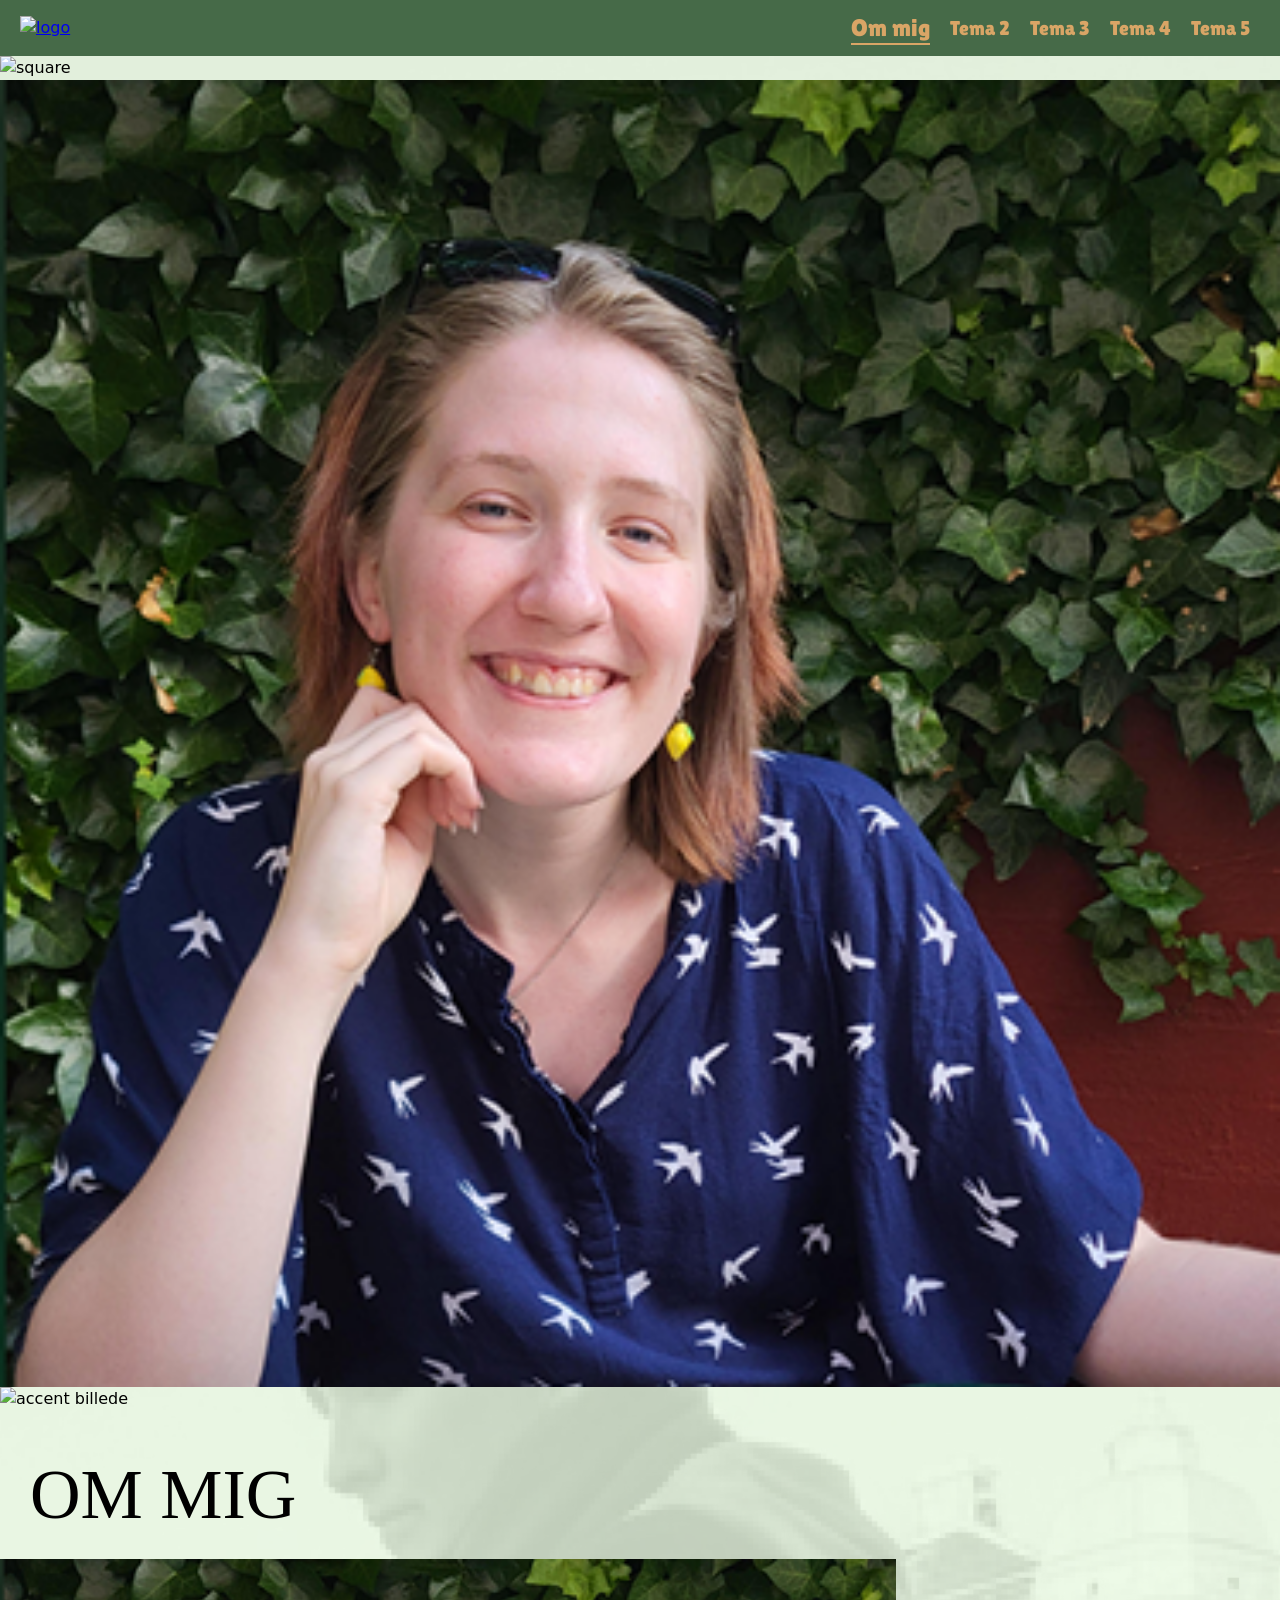
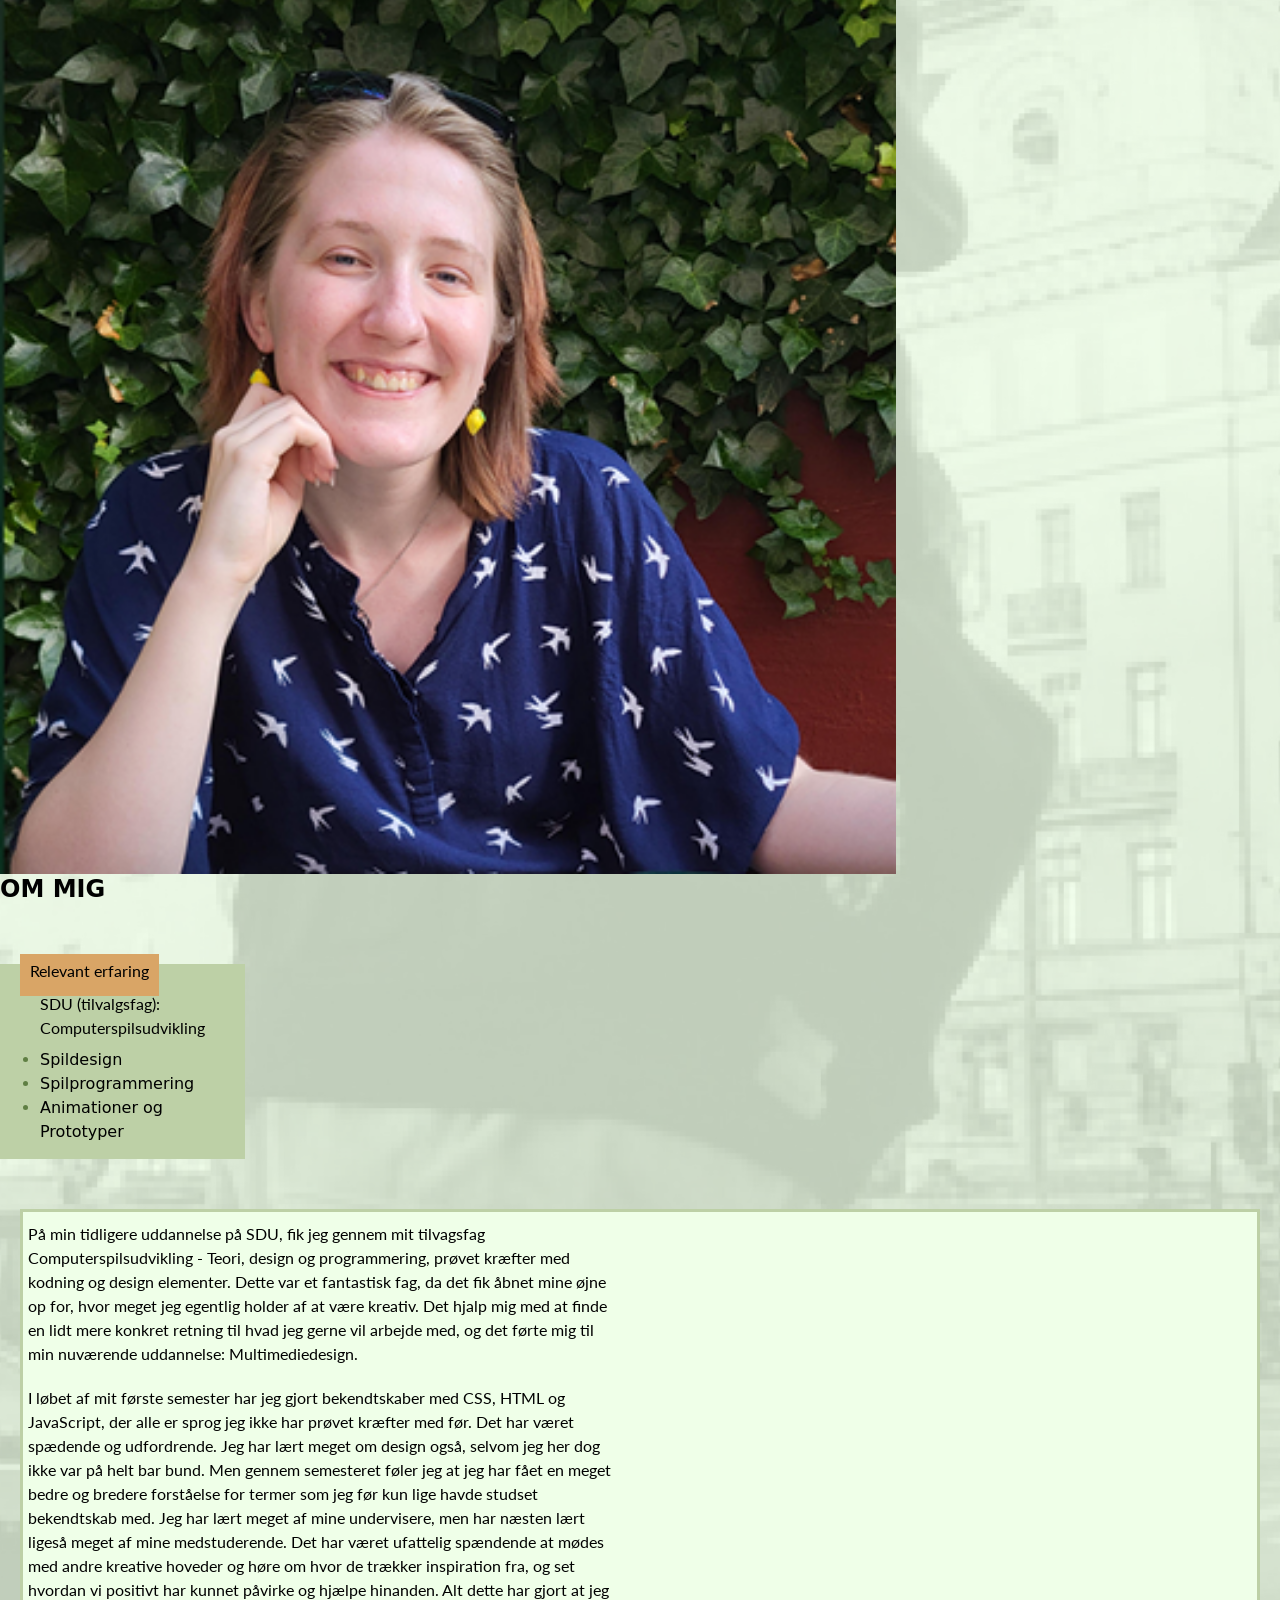
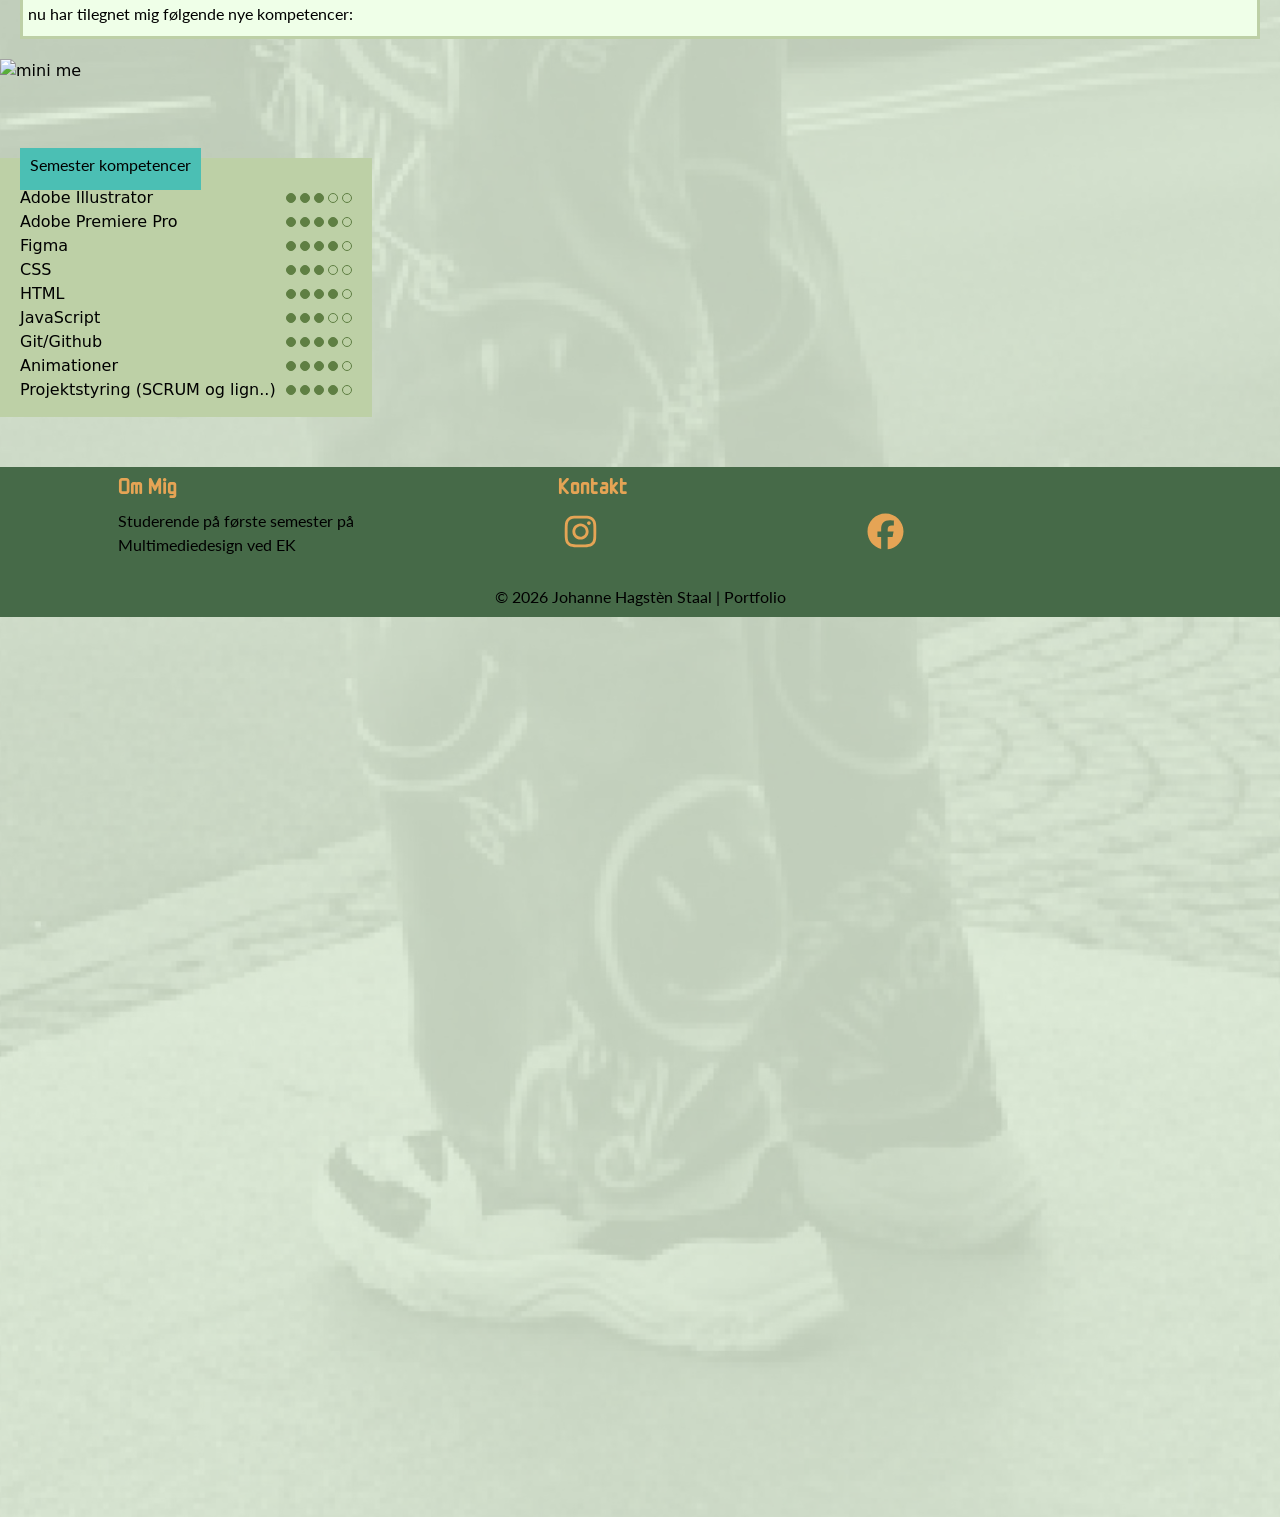
==== commit 3ca8d90e: "Refactor CSS styles and update HTML structure for improved layout and responsiveness; add social med" ====
--- a/om_mig.html
+++ b/om_mig.html
@@ -8,7 +8,13 @@
     <link rel="stylesheet" href="css/custom.css">
     <link rel="stylesheet" href="css/generel.css">
     <link rel="stylesheet" href="css/om_mig.css">
-    <link rel="icon" type="image/png" sizes="16X16" href="imgs/logo/favikon_og_logo_mobil.png">
+    <link rel="preconnect" href="https://fonts.googleapis.com">
+    <link rel="preconnect" href="https://fonts.gstatic.com" crossorigin>
+    <link
+        href="https://fonts.googleapis.com/css2?family=Lato:ital,wght@0,100;0,300;0,400;0,700;0,900;1,100;1,300;1,400;1,700;1,900&family=Lilita+One&family=Monomaniac+One&display=swap"
+        rel="stylesheet">
+
+    <link rel="icon" type="image/png" sizes="16x16" href="imgs/logo/favikon_og_logo_mobil.png">
 
     <title>Om mig</title>
 </head>
@@ -18,12 +24,16 @@
         <div class="logo">
             <a href="index.html"><img src="imgs/logo/favikon_og_logo_mobil.png" alt="logo"></a>
         </div>
+        <div class="logo-desktop">
+            <a href="index.html"><img src="imgs/logo/logo_desktop.png" alt="logo"></a>
+        </div>
         <nav>
             <ul class="menu">
                 <li class="navlink">
-                    <a href="om_mig.html">Om mig</a>
-                </li>
-                <li class="navlink projects-toggle">Projekter
+                    <a class="active" href="om_mig.html">Om mig</a>
+                </li>
+                <li class="navlink">
+                    <span class="projects-toggle name">Projekter</span>
                     <ul class="submenu">
                         <li><a href="tema2.html">Tema 2</a></li>
                         <li><a href="tema3.html">Tema 3</a></li>
@@ -44,145 +54,170 @@
                 <span class="line"></span>
             </button>
         </nav>
+
     </header>
 
     <main>
-        <img class="accent_pic" src="imgs/om_mig_baggrund.jpg" alt="accent billede">
-        <div>
-            <h1 class="om">OM MIG</h1>
-            <img class="portrait" src="imgs/om_mig.png" alt="portræt">
-        </div>
-        <div class="info_kort">
-            <div class="tape">
-                <p>Relevant erfaring</p>
-            </div>
-            <div class="erhverv">
-                <p>SDU (tilvalgsfag): Computerspilsudvikling</p>
-                <ul>
-                    <li><span>Spildesign</span></li>
-                    <li><span>Spilprogrammering</span></li>
-                    <li><span>Animationer og Prototyper</span></li>
-                </ul>
-
-            </div>
-
-        </div>
-        <div class="text2">
-            <p class="tidligere">På min tidligere uddannelse på SDU, fik jeg gennem mit tilvagsfag
-                Computerspilsudvikling -
-                Teori, design og
-                programmering, prøvet kræfter med kodning og design elementer. Dette var et fantastisk fag, da det fik
-                åbnet mine øjne
-                op for, hvor meget jeg egentlig holder af at være kreativ. Det hjalp mig med at finde en lidt mere
-                konkret retning til
-                hvad jeg gerne vil arbejde med, og det førte mig til min nuværende uddannelse: Multimediedesign.</p>
-            <p class="semester">I løbet af mit første semester har jeg gjort bekendtskaber med CSS, HTML og JavaScript,
-                der
-                alle er sprog jeg ikke har
-                prøvet kræfter med før. Det har været spædende og udfordrende.
-                Jeg har lært meget om design også, selvom jeg her dog ikke var på helt bar bund. Men gennem semesteret
-                føler jeg at jeg
-                har fået en meget bedre og bredere forståelse for termer som jeg før kun lige havde studset bekendtskab
-                med.
-                Jeg har lært meget af mine undervisere, men har næsten lært ligeså meget af mine medstuderende. Det har
-                været ufattelig
-                spændende at mødes med andre kreative hoveder og høre om hvor de trækker inspiration fra, og set hvordan
-                vi positivt har
-                kunnet påvirke og hjælpe hinanden. Alt dette har gjort at jeg nu har tilegnet mig følgende nye
-                kompetencer:</p>
-        </div>
-        <div class="kompetencer">
-            <div class="tape2">
-                <p>Semester kompetencer</p>
-            </div>
-            <div class="skills">
-                <ul class="skills_dots">
-                    <li>Adobe Illustrator
-                        <span class="dots">
-                            <span class="filled"></span>
-                            <span class="filled"></span>
-                            <span class="filled"></span>
-                            <span></span>
-                            <span></span>
-                        </span>
-                    </li>
-                    <li>Adobe Premiere Pro
-                        <span class="dots">
-                            <span class="filled"></span>
-                            <span class="filled"></span>
-                            <span class="filled"></span>
-                            <span class="filled"></span>
-                            <span></span>
-                        </span>
-                    </li>
-                    <li>Figma
-                        <span class="dots">
-                            <span class="filled"></span>
-                            <span class="filled"></span>
-                            <span class="filled"></span>
-                            <span class="filled"></span>
-                            <span></span>
-                        </span>
-                    </li>
-                    <li>CSS
-                        <span class="dots">
-                            <span class="filled"></span>
-                            <span class="filled"></span>
-                            <span class="filled"></span>
-                            <span></span>
-                            <span></span>
-                        </span>
-                    </li>
-                    <li>HTML
-                        <span class="dots">
-                            <span class="filled"></span>
-                            <span class="filled"></span>
-                            <span class="filled"></span>
-                            <span class="filled"></span>
-                            <span></span>
-                        </span>
-                    </li>
-                    <li>JavaScript
-                        <span class="dots">
-                            <span class="filled"></span>
-                            <span class="filled"></span>
-                            <span class="filled"></span>
-                            <span></span>
-                            <span></span>
-                        </span>
-                    </li>
-                    <li>Git/Github
-                        <span class="dots">
-                            <span class="filled"></span>
-                            <span class="filled"></span>
-                            <span class="filled"></span>
-                            <span class="filled"></span>
-                            <span></span>
-                        </span>
-                    </li>
-                    <li>Animationer
-                        <span class="dots">
-                            <span class="filled"></span>
-                            <span class="filled"></span>
-                            <span class="filled"></span>
-                            <span class="filled"></span>
-                            <span></span>
-                        </span>
-                    </li>
-
-                    <li>Projektstyring (SCRUM og lign..)
-                        <span class="dots">
-                            <span class="filled"></span>
-                            <span class="filled"></span>
-                            <span class="filled"></span>
-                            <span class="filled"></span>
-                            <span></span>
-                        </span>
-                    </li>
-                    <li></li>
-                    <li></li>
-
-                </ul>
+        <img src="imgs/portrait_square.png" alt="square" class="square">
+        <img class="portrait_desk" src="imgs/om_mig.png" alt="billede af mig">
+        <div class="grid_desk">
+            <div>
+                <img class="accent_pic" src="imgs/om_mig_baggrund.jpg" alt="accent billede">
+                <img class="accent_desk" src="imgs/om_mig_baggrund_desk.jpg" alt="accent billede">
+                <div>
+                    <h1 class="om">OM MIG</h1>
+                    <img class="portrait" src="imgs/om_mig.png" alt="portræt">
+                </div>
+
+            </div>
+
+            <div>
+                <h2 class="om_desk">OM MIG</h2>
+
+                <div class="info_kort">
+                    <div class="tape">
+                        <p>Relevant erfaring</p>
+                    </div>
+                    <div class="erhverv">
+                        <p>SDU (tilvalgsfag): Computerspilsudvikling</p>
+                        <ul>
+                            <li><span>Spildesign</span></li>
+                            <li><span>Spilprogrammering</span></li>
+                            <li><span>Animationer og Prototyper</span></li>
+                        </ul>
+
+                    </div>
+
+                </div>
+                <div class="text2">
+                    <p class="tidligere">På min tidligere uddannelse på SDU, fik jeg gennem mit tilvagsfag
+                        Computerspilsudvikling -
+                        Teori, design og
+                        programmering, prøvet kræfter med kodning og design elementer. Dette var et fantastisk fag, da
+                        det fik
+                        åbnet mine øjne
+                        op for, hvor meget jeg egentlig holder af at være kreativ. Det hjalp mig med at finde en lidt
+                        mere
+                        konkret retning til
+                        hvad jeg gerne vil arbejde med, og det førte mig til min nuværende uddannelse: Multimediedesign.
+                    </p>
+                    <p class="semester">I løbet af mit første semester har jeg gjort bekendtskaber med CSS, HTML og
+                        JavaScript,
+                        der
+                        alle er sprog jeg ikke har
+                        prøvet kræfter med før. Det har været spædende og udfordrende.
+                        Jeg har lært meget om design også, selvom jeg her dog ikke var på helt bar bund. Men gennem
+                        semesteret
+                        føler jeg at jeg
+                        har fået en meget bedre og bredere forståelse for termer som jeg før kun lige havde studset
+                        bekendtskab
+                        med.
+                        Jeg har lært meget af mine undervisere, men har næsten lært ligeså meget af mine medstuderende.
+                        Det har
+                        været ufattelig
+                        spændende at mødes med andre kreative hoveder og høre om hvor de trækker inspiration fra, og set
+                        hvordan
+                        vi positivt har
+                        kunnet påvirke og hjælpe hinanden. Alt dette har gjort at jeg nu har tilegnet mig følgende nye
+                        kompetencer:</p>
+                </div>
+                <img class="mini_me" src="imgs/minime.svg" alt="mini me">
+
+                <div class="kompetencer">
+                    <div class="tape2">
+                        <p>Semester kompetencer</p>
+                    </div>
+                    <div class="skills">
+                        <ul class="skills_dots">
+                            <li>Adobe Illustrator
+                                <span class="dots">
+                                    <span class="filled"></span>
+                                    <span class="filled"></span>
+                                    <span class="filled"></span>
+                                    <span></span>
+                                    <span></span>
+                                </span>
+                            </li>
+                            <li>Adobe Premiere Pro
+                                <span class="dots">
+                                    <span class="filled"></span>
+                                    <span class="filled"></span>
+                                    <span class="filled"></span>
+                                    <span class="filled"></span>
+                                    <span></span>
+                                </span>
+                            </li>
+                            <li>Figma
+                                <span class="dots">
+                                    <span class="filled"></span>
+                                    <span class="filled"></span>
+                                    <span class="filled"></span>
+                                    <span class="filled"></span>
+                                    <span></span>
+                                </span>
+                            </li>
+                            <li>CSS
+                                <span class="dots">
+                                    <span class="filled"></span>
+                                    <span class="filled"></span>
+                                    <span class="filled"></span>
+                                    <span></span>
+                                    <span></span>
+                                </span>
+                            </li>
+                            <li>HTML
+                                <span class="dots">
+                                    <span class="filled"></span>
+                                    <span class="filled"></span>
+                                    <span class="filled"></span>
+                                    <span class="filled"></span>
+                                    <span></span>
+                                </span>
+                            </li>
+                            <li>JavaScript
+                                <span class="dots">
+                                    <span class="filled"></span>
+                                    <span class="filled"></span>
+                                    <span class="filled"></span>
+                                    <span></span>
+                                    <span></span>
+                                </span>
+                            </li>
+                            <li>Git/Github
+                                <span class="dots">
+                                    <span class="filled"></span>
+                                    <span class="filled"></span>
+                                    <span class="filled"></span>
+                                    <span class="filled"></span>
+                                    <span></span>
+                                </span>
+                            </li>
+                            <li>Animationer
+                                <span class="dots">
+                                    <span class="filled"></span>
+                                    <span class="filled"></span>
+                                    <span class="filled"></span>
+                                    <span class="filled"></span>
+                                    <span></span>
+                                </span>
+                            </li>
+
+                            <li>Projektstyring (SCRUM og lign..)
+                                <span class="dots">
+                                    <span class="filled"></span>
+                                    <span class="filled"></span>
+                                    <span class="filled"></span>
+                                    <span class="filled"></span>
+                                    <span></span>
+                                </span>
+                            </li>
+                            <li></li>
+                            <li></li>
+
+                        </ul>
+                    </div>
+                </div>
+
             </div>
         </div>
     </main>
@@ -190,12 +225,23 @@
         <div class="footer-section">
             <div>
                 <div>
-                    <p>Om Mig</p>
+                    <p><a class="no_line footer_text" href="om_mig.html">Om Mig</a></p>
                     <p class="footer_p">Studerende på første semester på Multimediedesign ved EK</p>
                 </div>
             </div>
             <div>
-                <p>Kontakt</p>
+
+                <p class="footer_text">Kontakt</p>
+                <li class="socials">
+                    <span class="socials">
+                        <a href="https://www.instagram.com/johanneatlife/" target="_blank"><span> <img
+                                    class="instagram icon" src="imgs/design_elementer/instagram-brands-solid-full.svg"
+                                    alt=""></span></a>
+                        <a href="https://www.facebook.com/johanne.hagstenstaal"><span><img class="facebook icon"
+                                    src="imgs/design_elementer/facebook-brands-solid-full.svg" alt=""></span></a>
+                    </span>
+                </li>
+
             </div>
 
         </div>
@@ -203,7 +249,6 @@
         <p class="footer">&copy; 2026 Johanne Hagstèn Staal | Portfolio</p>
 
     </footer>
-
 </body>
 
 </html>
--- a/css/generel.css
+++ b/css/generel.css
@@ -68,6 +68,9 @@
 .logo {
   max-width: 80px;
 }
+.logo-desktop {
+  display: none;
+}
 header {
   display: flex;
   justify-content: space-between;
@@ -77,12 +80,12 @@
   background-color: var(--color-headerfooter);
 }
 .menu {
-  list-style: none;
   display: none;
   flex-direction: column;
-  gap: 15px;
+  list-style: none;
+  /* gap: 15px;
   margin: 0;
-  padding: 0;
+  padding: 0; */
 }
 .menu a {
   color: var(--color-header-text);
@@ -93,7 +96,7 @@
 .menu li {
   color: var(--color-header-text);
   font-family: var(--font-family-primary);
-  font-size: 24px;
+  list-style: none;
 }
 nav.active .menu {
   display: flex;
@@ -101,30 +104,132 @@
   top: 100%;
   right: 0;
   left: 0;
-  background-color: var(--color-mobilmenu);
-  padding: 20px;
 }
 .burger {
+  display: flex;
+  flex-direction: column;
+  justify-content: space-between;
   width: 30px;
-  height: 30px;
+  height: 24px;
+  background: none;
+  border: none;
   cursor: pointer;
-}
-
-.burger .line {
+  gap: 6px;
+}
+
+.line {
   display: block;
   width: 100%;
   height: 3px;
   background-color: var(--orange);
-  transition: 0.2s linear;
-  align-self: center;
-}
-
-.burger {
-  display: block;
-}
+  border-radius: 2px;
+}
+.submenu {
+  display: none;
+  flex-direction: column;
+  list-style: none;
+  gap: 10px;
+  padding-left: 10px;
+}
+.submenu a {
+  font-size: 20px;
+}
+.submenu li::before {
+  content: "▶ ";
+  font-size: 12px;
+}
+.projects-toggle.active .submenu {
+  display: flex;
+}
+.projects-toggle::after {
+  content: "▼";
+  font-size: 18px;
+  display: inline-block;
+  transition: transform 0.3s ease;
+}
+.projects-toggle.active::after {
+  transform: rotate(180deg);
+}
+html::before {
+  content: "";
+  inset: 0;
+  position: fixed;
+  background-color: var(--darkgreen);
+  block-size: 5px;
+  /* ^højden på baren */
+  animation: site-progress linear both;
+  animation-timeline: scroll();
+  transform-origin: 0 0;
+  z-index: 1000;
+}
+@keyframes site-progress {
+  from {
+    scale: 0 1;
+  }
+}
+
 @media (min-width: 800px) {
   .burger {
     display: none;
+  }
+  .submenu {
+    display: flex;
+    flex-direction: row;
+    gap: 20px;
+  }
+  .submenu li::before {
+    content: "";
+  }
+
+  .logo-desktop {
+    display: block;
+    width: 60px;
+  }
+  .logo {
+    display: none;
+  }
+  nav {
+    margin-left: auto;
+  }
+  nav.active .menu {
+    position: static;
+    background: none;
+    padding: 0;
+  }
+  .name {
+    display: none;
+  }
+  .projects-toggle::after {
+    content: none; /*pil væk*/
+  }
+  .projects-toggle.active .submenu {
+    display: flex;
+  }
+  .menu {
+    display: flex;
+    flex-direction: row;
+    gap: 10px;
+    align-items: center;
+  }
+  .menu a {
+    position: relative;
+    text-decoration: none;
+  }
+  .menu a::after {
+    content: "";
+    position: absolute;
+    left: 0;
+    bottom: -4px;
+    width: 0;
+    height: 2px;
+    background: currentColor;
+    transition: width 0.3s ease;
+  }
+  .menu a:hover::after {
+    width: 100%;
+  }
+  .menu a.active::after {
+    width: 100%;
   }
 }
 
@@ -145,8 +250,12 @@
   place-self: center;
   margin-bottom: 10px;
 }
-/* h5 {
-} */
+h5 {
+  font-family: var(--font-family-about);
+  font-size: 20px;
+  font-weight: 100;
+  color: white;
+}
 .tema {
   font-family: var(--font-family-primary);
   font-size: 18px;
@@ -164,6 +273,10 @@
   font-family: var(--font-family-p);
   color: #000;
   max-width: 65ch;
+  margin-bottom: 8px;
+}
+button {
+  max-width: 65ch;
 }
 .portrait {
   max-width: 70%;
@@ -172,6 +285,28 @@
 .pic {
   max-width: 80%;
   place-self: center;
+}
+
+.tema_intro {
+  margin-left: 20px;
+  margin-bottom: 50px;
+  font-family: var(--font-family-p);
+  margin-right: 8px;
+}
+.tema_head {
+  margin-left: 20px;
+  margin-bottom: 10px;
+  margin-top: 30px;
+  font-size: 43px;
+  font-family: var(--font-family-h1);
+  color: var(--darkgreen);
+}
+.tema_titel {
+  margin-left: 20px;
+  margin-bottom: 5px;
+}
+.grid_pic {
+  margin-bottom: 10px;
 }
 
 /* Accordion */
@@ -181,40 +316,32 @@
   cursor: pointer;
   padding: 18px;
   width: fit-content;
-  margin-inline: 13px; /* text-align: left; */
+  margin-inline: 20px; /* text-align: left; */
   border: none;
   outline: none;
   transition: 0.4s;
   margin-top: 10px;
 }
-
-.accordion:hover {
-  background-color: var(--darkgreen);
-}
-.accordion.active {
-  background-color: var(--darkgreen);
-}
-
 .panel {
   padding: 0 18px;
   background-color: var(--color-background);
   max-height: 0;
   overflow: hidden;
-  margin-bottom: 30px;
-
+  margin-bottom: 50px;
+  margin-inline: 10px;
   transition: max-height 0.2s ease-out;
 }
 
 .accordion:after {
-  content: "\02795";
+  content: "læs mere";
   font-size: 13px;
   color: var(--darkgreen);
   float: right;
   margin-left: 5px;
 }
 
-.active:after {
-  content: "\2796";
+.accordion.active:after {
+  content: "læs mindre";
 }
 
 /* Accordion end */
@@ -270,6 +397,23 @@
   .minus {
     order: -1;
   }
+  .tema_intro {
+    margin-left: 80px;
+    margin-bottom: 70px;
+  }
+  .tema_head {
+    margin-left: 70px;
+    margin-bottom: 20px;
+    margin-top: 30px;
+  }
+  .tema_titel {
+    margin-left: 80px;
+    margin-bottom: 5px;
+  }
+  .accordion {
+    margin-top: 100px;
+    margin-inline: 80px; /* text-align: left; */
+  }
 }
 /* Body end */
 
@@ -293,4 +437,24 @@
 .footer_p {
   max-width: 40ch;
 }
+.icon {
+  color: var(--orange);
+  text-decoration: none;
+  max-width: 15%;
+}
+.footer_text {
+  font-family: var(--font-family-h1);
+  color: var(--orange);
+  font-size: 23px;
+}
+.no_line {
+  text-decoration: none;
+}
+@media (min-width: 800px) {
+  .socials {
+    display: flex;
+    flex-direction: row;
+    gap: 5px;
+  }
+}
 /* Footer end */
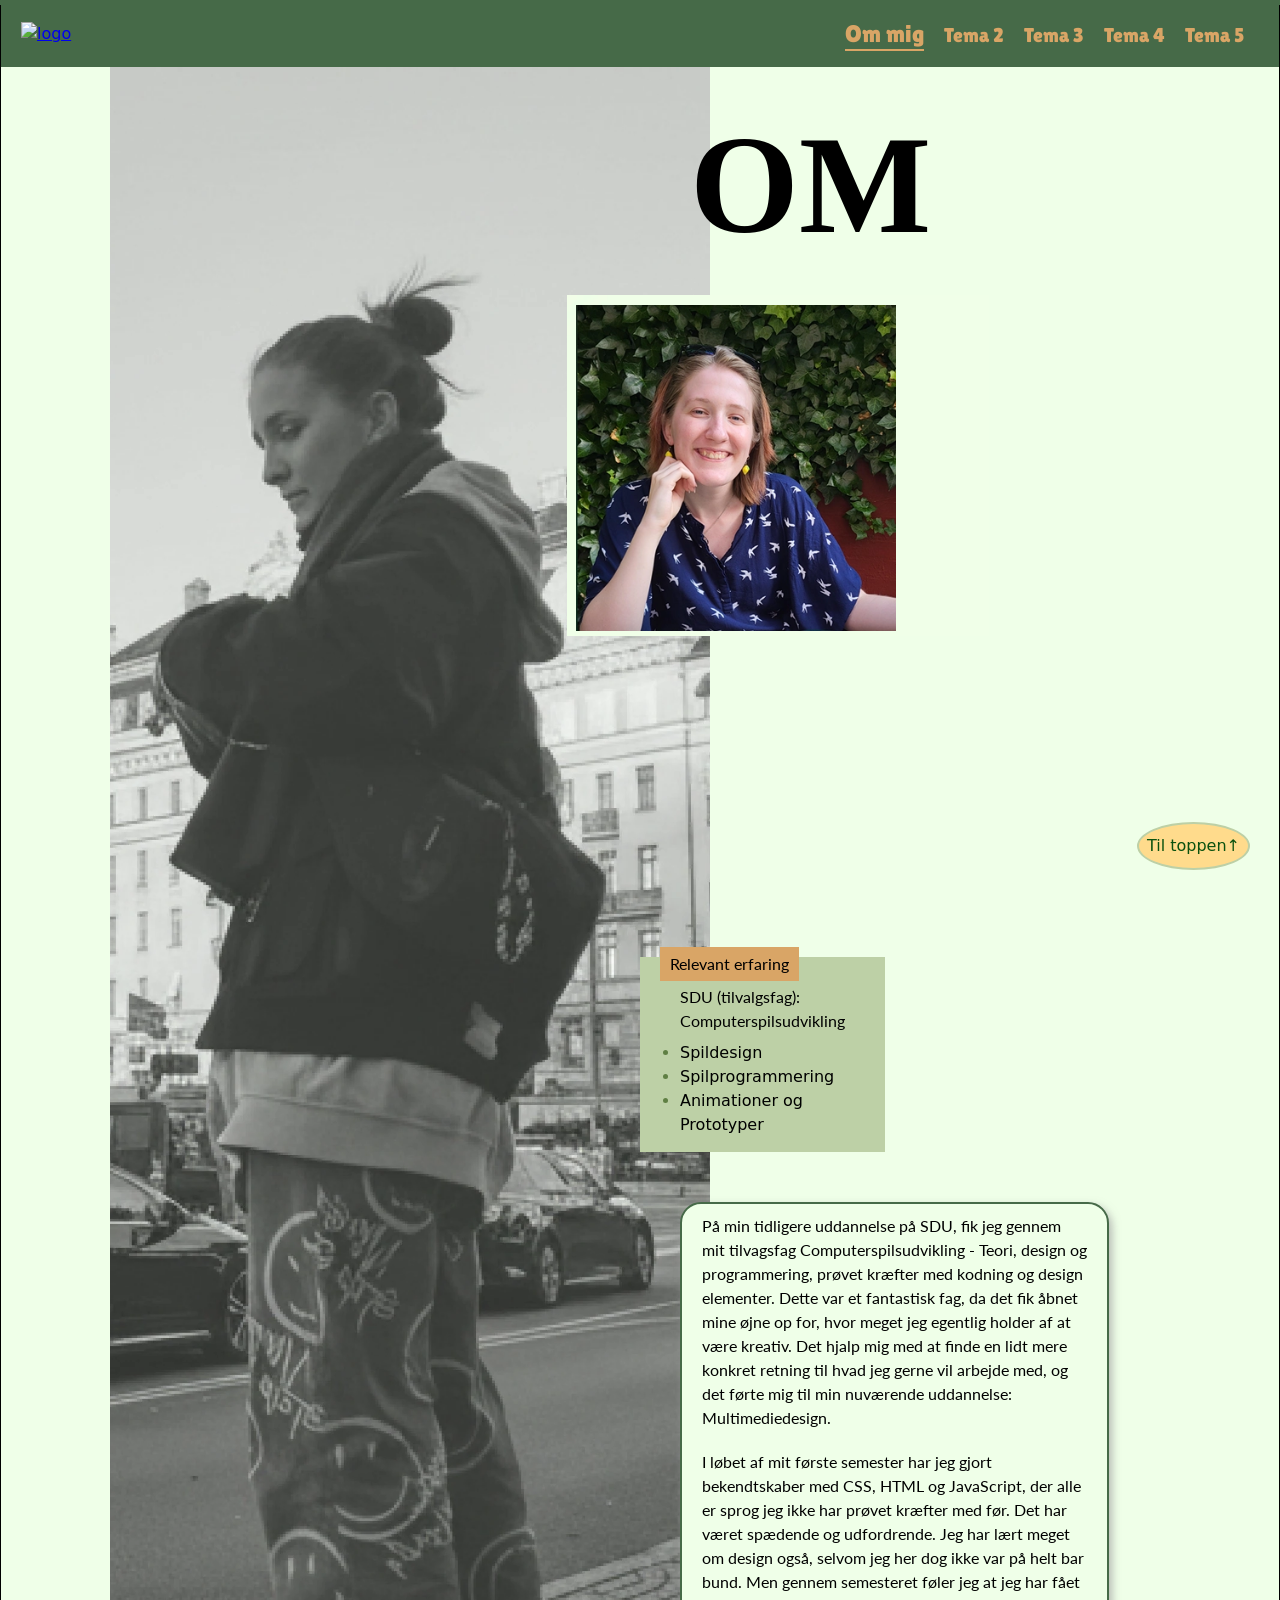
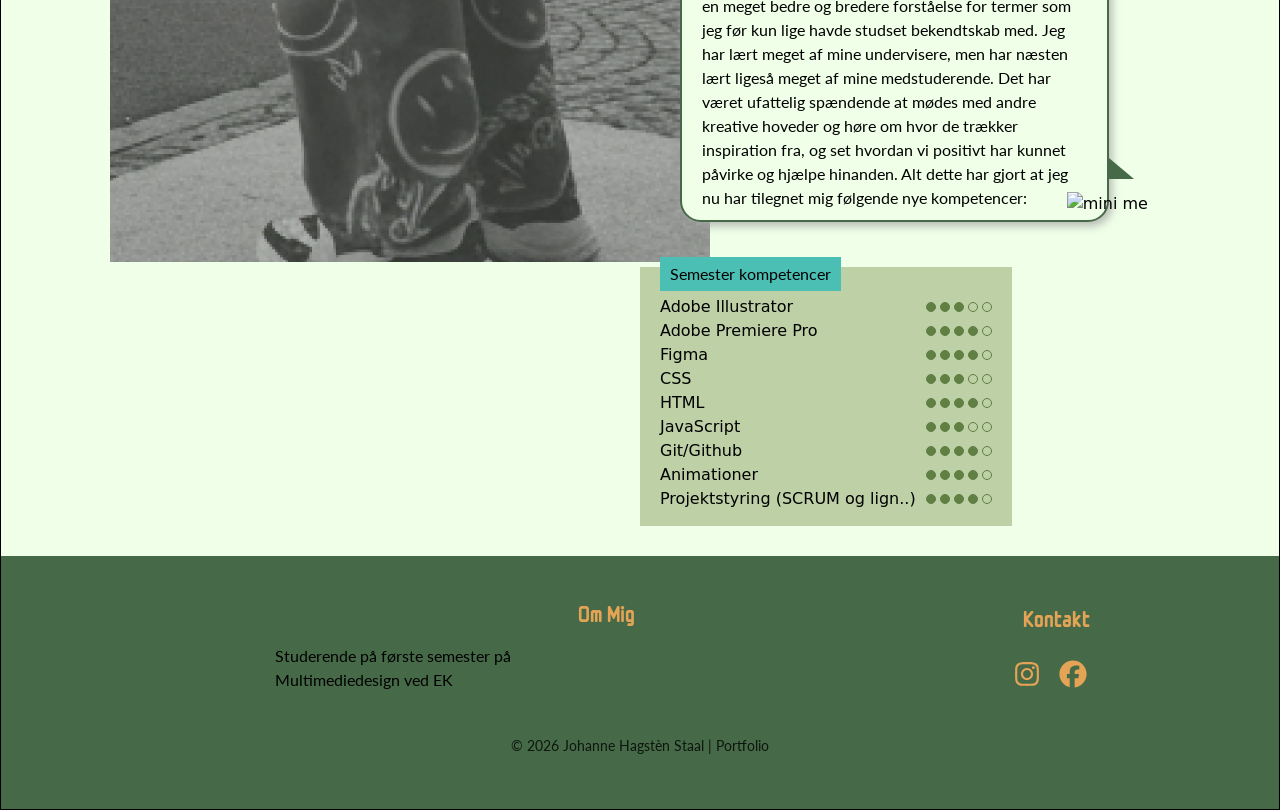
==== commit 9b36bf54: "Refactor image assets and update HTML structure for improved performance and accessibility - Added n" ====
--- a/om_mig.html
+++ b/om_mig.html
@@ -20,7 +20,7 @@
 </head>
 
 <body>
-    <header>
+    <header id="top">
         <div class="logo">
             <a href="index.html"><img src="imgs/logo/favikon_og_logo_mobil.png" alt="logo"></a>
         </div>
@@ -58,15 +58,16 @@
     </header>
 
     <main>
-        <img src="imgs/portrait_square.png" alt="square" class="square">
-        <img class="portrait_desk" src="imgs/om_mig.png" alt="billede af mig">
+        <a href="#top" class="up">Til toppen↑</a>
+        <img src="imgs/portrait_square.webp" alt="square" class="square">
+        <img class="portrait_desk" src="imgs/om_mig.webp" alt="billede af mig">
         <div class="grid_desk">
             <div>
-                <img class="accent_pic" src="imgs/om_mig_baggrund.jpg" alt="accent billede">
-                <img class="accent_desk" src="imgs/om_mig_baggrund_desk.jpg" alt="accent billede">
+                <img class="accent_pic" src="imgs/om_mig_baggrund.webp" alt="accent billede">
+                <img class="accent_desk" src="imgs/om_mig_baggrund_desk.webp" alt="accent billede">
                 <div>
                     <h1 class="om">OM MIG</h1>
-                    <img class="portrait" src="imgs/om_mig.png" alt="portræt">
+                    <img class="portrait" src="imgs/om_mig.webp" alt="portræt">
                 </div>
 
             </div>
@@ -76,7 +77,7 @@
 
                 <div class="info_kort">
                     <div class="tape">
-                        <p>Relevant erfaring</p>
+                        <p class="p_tape">Relevant erfaring</p>
                     </div>
                     <div class="erhverv">
                         <p>SDU (tilvalgsfag): Computerspilsudvikling</p>
@@ -125,7 +126,7 @@
 
                 <div class="kompetencer">
                     <div class="tape2">
-                        <p>Semester kompetencer</p>
+                        <p class="p_tape">Semester kompetencer</p>
                     </div>
                     <div class="skills">
                         <ul class="skills_dots">
@@ -221,34 +222,38 @@
             </div>
         </div>
     </main>
-    <footer>
-        <div class="footer-section">
-            <div>
-                <div>
-                    <p><a class="no_line footer_text" href="om_mig.html">Om Mig</a></p>
-                    <p class="footer_p">Studerende på første semester på Multimediedesign ved EK</p>
-                </div>
-            </div>
-            <div>
-
-                <p class="footer_text">Kontakt</p>
-                <li class="socials">
-                    <span class="socials">
-                        <a href="https://www.instagram.com/johanneatlife/" target="_blank"><span> <img
-                                    class="instagram icon" src="imgs/design_elementer/instagram-brands-solid-full.svg"
-                                    alt=""></span></a>
-                        <a href="https://www.facebook.com/johanne.hagstenstaal"><span><img class="facebook icon"
-                                    src="imgs/design_elementer/facebook-brands-solid-full.svg" alt=""></span></a>
-                    </span>
-                </li>
-
-            </div>
-
-        </div>
-
-        <p class="footer">&copy; 2026 Johanne Hagstèn Staal | Portfolio</p>
-
+    <footer class="footer">
+        <div class="footer-grid">
+
+            <div class="footer-col">
+                <a class="footer-title no_line" href="om_mig.html">Om Mig</a>
+                <p class="footer-text">
+                    Studerende på første semester på Multimediedesign ved EK
+                </p>
+            </div>
+
+            <div class="footer-col">
+                <p class="footer-title">Kontakt</p>
+
+                <div class="socials">
+                    <a href="https://www.instagram.com/johanneatlife/" target="_blank" rel="noopener noreferrer">
+                        <img class="icon" src="imgs/design_elementer/instagram-brands-solid-full.svg" alt="Instagram">
+                    </a>
+
+                    <a href="https://www.facebook.com/johanne.hagstenstaal" target="_blank" rel="noopener noreferrer">
+                        <img class="icon" src="imgs/design_elementer/facebook-brands-solid-full.svg" alt="Facebook">
+                    </a>
+                </div>
+            </div>
+
+        </div>
+
+        <p class="footer-bottom">
+            &copy; 2026 Johanne Hagstèn Staal | Portfolio
+        </p>
     </footer>
+    <script src="js/burgermenu.js"></script>
+
 </body>
 
 </html>
--- a/css/generel.css
+++ b/css/generel.css
@@ -73,19 +73,20 @@
 }
 header {
   display: flex;
+  position: relative;
   justify-content: space-between;
   align-items: center;
   padding: 10px 20px;
-  position: relative;
   background-color: var(--color-headerfooter);
 }
+
 .menu {
   display: none;
   flex-direction: column;
   list-style: none;
-  /* gap: 15px;
-  margin: 0;
-  padding: 0; */
+  background-color: var(--darkgreen);
+  gap: 5px;
+  padding: 5px;
 }
 .menu a {
   color: var(--color-header-text);
@@ -97,6 +98,8 @@
   color: var(--color-header-text);
   font-family: var(--font-family-primary);
   list-style: none;
+  text-align: end;
+  font-size: 24px;
 }
 nav.active .menu {
   display: flex;
@@ -124,6 +127,9 @@
   background-color: var(--orange);
   border-radius: 2px;
 }
+.line_desk {
+  display: none;
+}
 .submenu {
   display: none;
   flex-direction: column;
@@ -134,11 +140,11 @@
 .submenu a {
   font-size: 20px;
 }
-.submenu li::before {
-  content: "▶ ";
+.submenu li::after {
+  content: " ◄";
   font-size: 12px;
 }
-.projects-toggle.active .submenu {
+.projects-toggle.active + .submenu {
   display: flex;
 }
 .projects-toggle::after {
@@ -177,7 +183,7 @@
     flex-direction: row;
     gap: 20px;
   }
-  .submenu li::before {
+  .submenu li::after {
     content: "";
   }
 
@@ -232,8 +238,29 @@
     width: 100%;
   }
 }
-
 /* Header end */
+
+/* Til toppen funktion */
+.up {
+  text-decoration: none;
+  position: fixed;
+  bottom: 45px;
+  right: 30px;
+  font-size: 10px;
+  padding: 10px 8px;
+  background: var(--lightorange);
+  color: var(--darkgreen2nd);
+  border-radius: 50%;
+  border: 2px solid var(--green);
+  z-index: 50;
+}
+.up:hover {
+  opacity: 0.8;
+}
+html {
+  scroll-behavior: smooth;
+}
+/* funktion end */
 
 /* Body */
 body {
@@ -268,7 +295,9 @@
   font-weight: 200;
   color: var(--color-folder-text);
 }
-
+.p_tape {
+  margin-bottom: 0;
+}
 p {
   font-family: var(--font-family-p);
   color: #000;
@@ -308,7 +337,9 @@
 .grid_pic {
   margin-bottom: 10px;
 }
-
+.a_pic {
+  order: -1;
+}
 /* Accordion */
 .accordion {
   background-color: var(--green);
@@ -387,15 +418,32 @@
   .grid_2-2 {
     display: grid;
     grid-template-columns: 1fr 1fr;
-    gap: 20px;
-  }
+  }
+  /* scroll animation */
+
+  .fade {
+    animation: fadeIn linear both;
+    animation-timeline: view();
+    animation-range: 0 25%;
+  }
+  @keyframes fadeIn {
+    from {
+      opacity: 0;
+    }
+    to {
+      opacity: 1;
+    }
+  }
+  /* Scroll animation end */
+
   .grid_2-2-1 {
     display: grid;
     grid-template-columns: 1fr 1fr;
-    gap: 20px;
+    margin-inline: 10px;
   }
   .minus {
     order: -1;
+    margin-left: 150px;
   }
   .tema_intro {
     margin-left: 80px;
@@ -411,50 +459,117 @@
     margin-bottom: 5px;
   }
   .accordion {
-    margin-top: 100px;
-    margin-inline: 80px; /* text-align: left; */
+    margin-top: 60px;
+    margin-inline: 10px;
+  }
+  .panel {
+  }
+  .pic {
+    margin-block: 30px;
+  }
+  .line_desk {
+    display: flex;
+    width: 60%;
+    opacity: 0.5;
+    background-color: var(--green);
+    margin: 60px auto;
+  }
+  .ekstra {
+    margin-bottom: -20px;
+  }
+  .ekstra1 {
+    margin-top: -30px;
+  }
+  .up {
+    text-decoration: none;
+    position: fixed;
+    bottom: 30px;
+    right: 30px;
+    font-size: 16px;
+    padding: 10px 8px;
+    background: var(--lightorange);
+    color: var(--darkgreen2nd);
+    border-radius: 50%;
+    border: 2px solid var(--green);
+    z-index: 50;
+  }
+  .up:hover {
+    opacity: 0.8;
+  }
+  html {
+    scroll-behavior: smooth;
   }
 }
 /* Body end */
 
 /* Footer */
-footer {
+.footer {
   background-color: var(--color-headerfooter);
+  padding: 40px 20px;
   display: flex;
   flex-direction: column;
   align-items: center;
-  gap: 20px;
-}
-.footer {
+  gap: 25px;
+}
+.footer p {
+  padding-bottom: 5px;
+  padding-top: 5px;
+}
+.footer-grid {
+  display: grid;
+  grid-template-columns: 1fr;
+  gap: 10px;
+  width: 100%;
+  max-width: 900px;
+}
+.footer-col {
+  display: flex;
+  flex-direction: column;
+  align-items: center;
   text-align: center;
-}
-.footer-section {
-  display: flex;
-  justify-content: center;
-  gap: 80px;
-  align-items: flex-start;
-}
-.footer_p {
-  max-width: 40ch;
-}
-.icon {
-  color: var(--orange);
-  text-decoration: none;
-  max-width: 15%;
-}
-.footer_text {
+  gap: 10px;
+}
+.footer-title {
   font-family: var(--font-family-h1);
   color: var(--orange);
-  font-size: 23px;
-}
-.no_line {
+  font-size: 22px;
   text-decoration: none;
 }
+.footer-text {
+  max-width: 40ch;
+  line-height: 1.5;
+}
+.socials {
+  display: flex;
+  gap: 12px;
+  justify-content: center;
+  align-items: center;
+}
+.icon {
+  width: 34px;
+  height: auto;
+  transition: transform 0.2s ease;
+}
+.icon:hover {
+  transform: scale(1.1);
+}
+
+/* Copyright */
+.footer-bottom {
+  text-align: center;
+  font-size: 14px;
+  opacity: 0.8;
+}
+
 @media (min-width: 800px) {
-  .socials {
-    display: flex;
-    flex-direction: row;
-    gap: 5px;
-  }
-}
+  .footer-grid {
+    grid-template-columns: 1fr 1fr;
+    text-align: center;
+  }
+  .footer-col {
+    align-items: flex-end;
+    text-align: left;
+  }
+}
+
 /* Footer end */
--- a/css/om_mig.css
+++ b/css/om_mig.css
@@ -1,7 +1,15 @@
 main {
   position: relative;
 }
-
+.portrait_desk {
+  display: none;
+}
+.square {
+  display: none;
+}
+.accent_desk {
+  display: none;
+}
 .accent_pic {
   position: absolute;
   top: 0;
@@ -21,11 +29,18 @@
   padding-top: 40px;
   padding-bottom: 20px;
 }
+.om_desk {
+  display: none;
+}
+.mini_me {
+  display: none;
+}
+
 .info_kort {
   position: relative;
   width: fit-content;
   place-self: end;
-  margin-top: 60px;
+  margin-top: 50px;
   margin-bottom: 50px;
 }
 .tape {
@@ -50,8 +65,8 @@
   position: relative;
   width: fit-content;
   place-self: center;
-  margin-bottom: 50px;
-  margin-top: 75px;
+  margin-bottom: 30px;
+  margin-top: 45px;
 }
 .tape2 {
   position: absolute;
@@ -103,3 +118,101 @@
 .dots .filled {
   background-color: var(--color-dot-filled);
 }
+
+/* Media */
+
+@media (min-width: 800px) {
+  body {
+    border: 1px solid black;
+  }
+  .om {
+    display: none;
+  }
+  .portrait {
+    display: none;
+  }
+  .accent_pic {
+    display: none;
+  }
+  h2 {
+    font-family: var(--font-family-about);
+    font-size: 140px;
+    margin-left: 50px;
+  }
+  .om_desk {
+    display: block;
+    margin-top: 30px;
+  }
+  .square {
+    display: block;
+    position: absolute;
+    top: 228px;
+    left: 44.3%;
+    max-width: 33%;
+    z-index: 1;
+  }
+  .grid_desk {
+    display: grid;
+    grid-template-columns: 1fr 1fr;
+    margin-inline: 150px;
+  }
+
+  .accent_desk {
+    display: block;
+    position: absolute;
+    top: 0;
+    left: 32%;
+    transform: translateX(-50%) scaleX(-1);
+    width: 60%;
+    max-width: 600px;
+    opacity: 0.8;
+    z-index: -1;
+  }
+  .mini_me {
+    display: block;
+    max-width: 110px;
+    position: absolute;
+    right: 8%;
+    bottom: 340px;
+  }
+
+  .portrait_desk {
+    display: block;
+    max-width: 25%;
+    position: absolute;
+    top: 238px;
+    left: 45%;
+    z-index: 2;
+  }
+  .info_kort {
+    margin-top: 510px;
+    margin-right: 150px;
+  }
+
+  /* talebobble */
+  .text2 {
+    position: relative;
+    max-width: 60ch;
+    margin-left: 40px;
+    box-shadow: 3px 4px 9px 0px rgba(163, 163, 163, 0.75);
+    border-radius: 21px;
+    border: 2px solid var(--darkgreen);
+  }
+  /* talebobble hale */
+  .text2::before {
+    content: ""; /*der skal ikke stå noget i elementet*/
+    position: absolute;
+    border-style: solid;
+    border-width: 21px 0 0 25px;
+    border-color: transparent transparent transparent var(--darkgreen);
+    top: 90%;
+    right: -27px;
+    z-index: 0;
+  }
+  /* talebobble end */
+
+  .tidligere,
+  .semester {
+    padding-inline: 15px;
+  }
+}
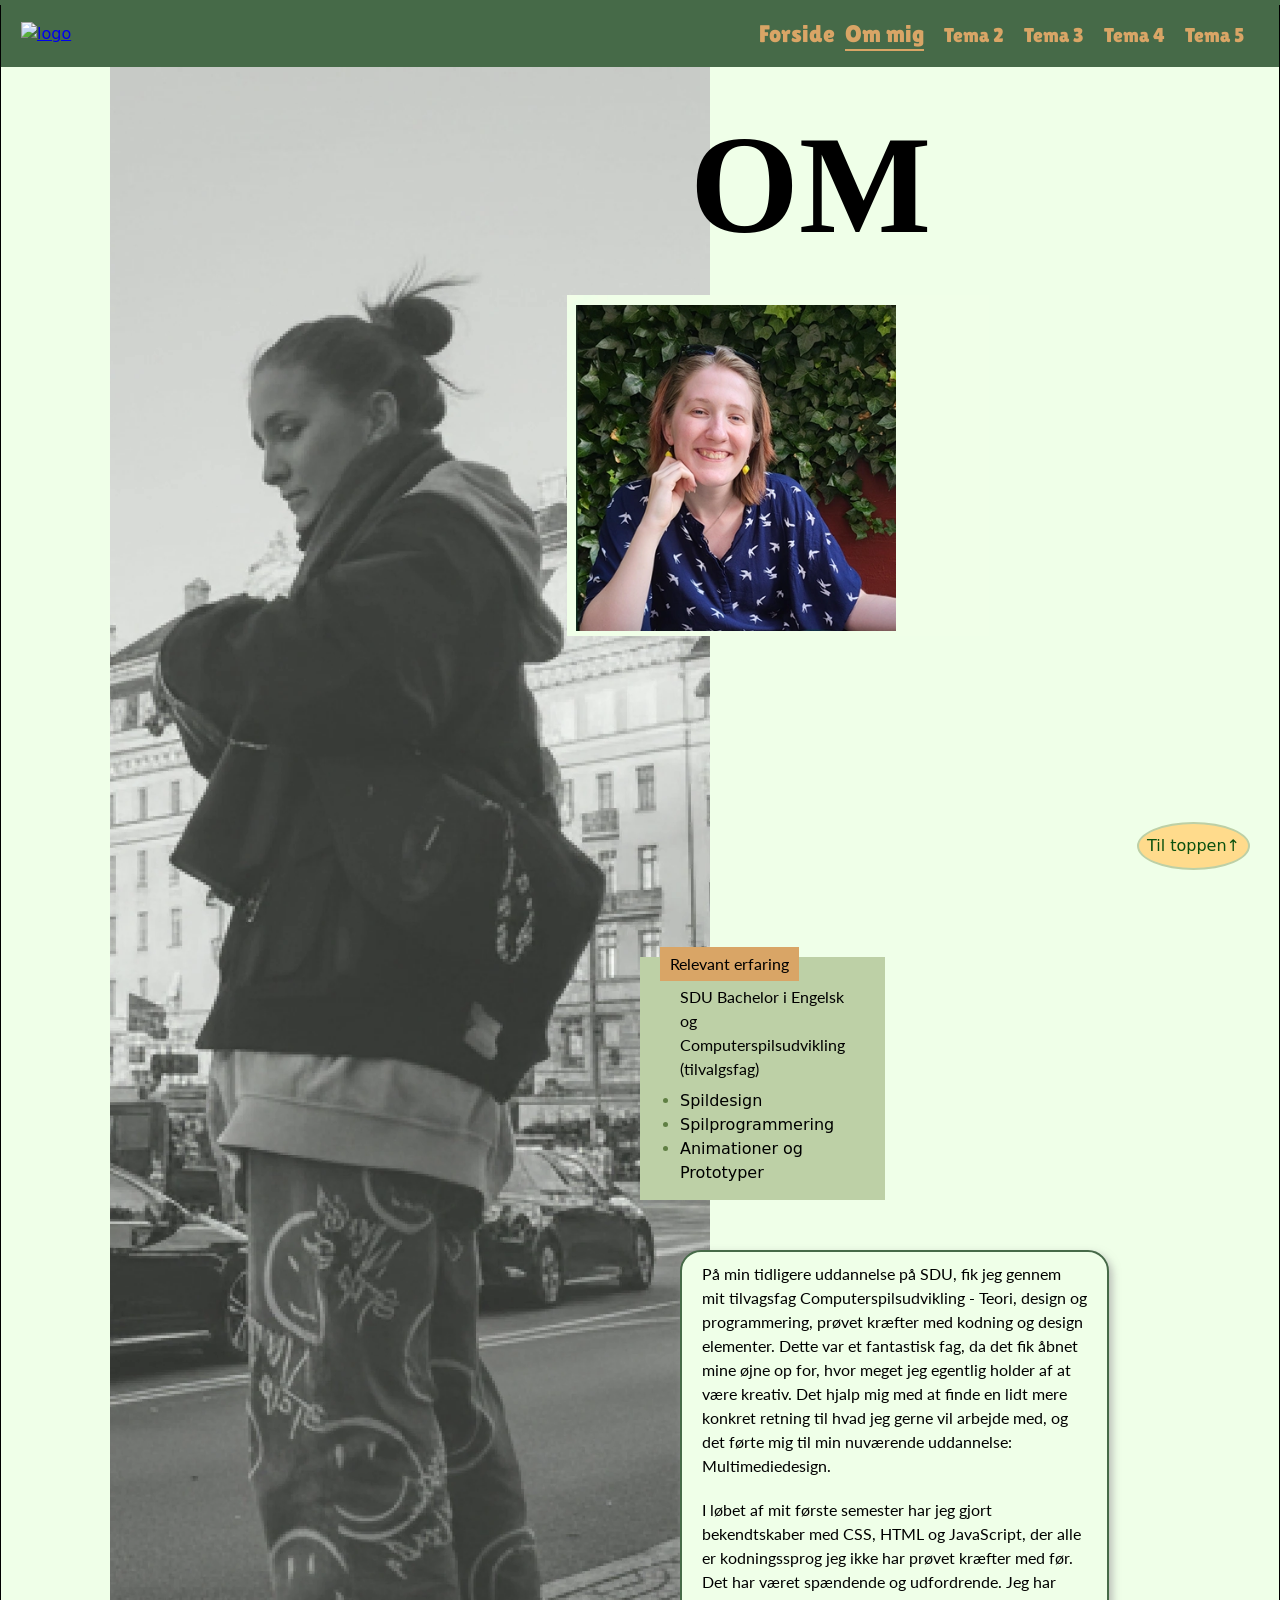
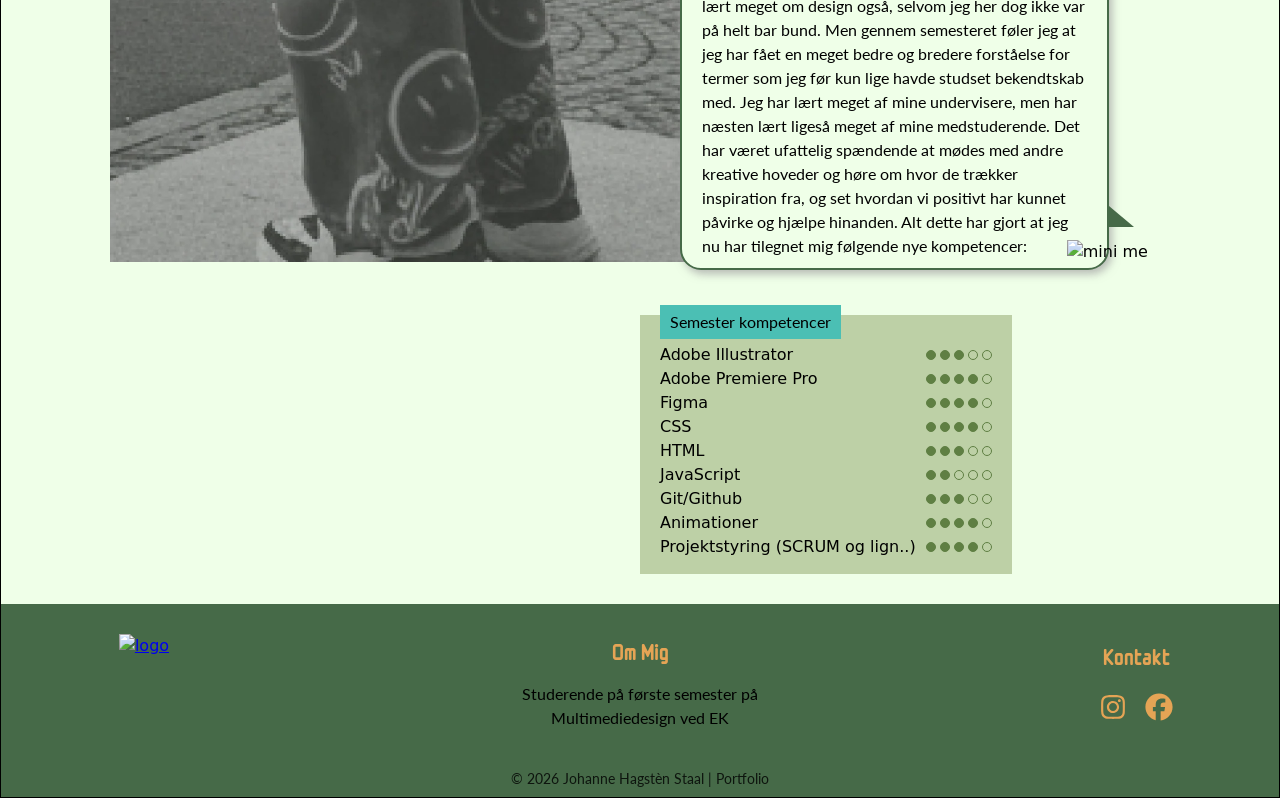
==== commit e4be1569: "Add 'Forside' link to navigation in multiple HTML files" ====
--- a/om_mig.html
+++ b/om_mig.html
@@ -22,13 +22,13 @@
 <body>
     <header id="top">
         <div class="logo">
-            <a href="index.html"><img src="imgs/logo/favikon_og_logo_mobil.png" alt="logo"></a>
-        </div>
-        <div class="logo-desktop">
             <a href="index.html"><img src="imgs/logo/logo_desktop.png" alt="logo"></a>
         </div>
         <nav>
             <ul class="menu">
+                <li class="navlink">
+                    <a href="index.html">Forside</a>
+                </li>
                 <li class="navlink">
                     <a class="active" href="om_mig.html">Om mig</a>
                 </li>
@@ -80,7 +80,7 @@
                         <p class="p_tape">Relevant erfaring</p>
                     </div>
                     <div class="erhverv">
-                        <p>SDU (tilvalgsfag): Computerspilsudvikling</p>
+                        <p>SDU Bachelor i Engelsk og Computerspilsudvikling (tilvalgsfag)</p>
                         <ul>
                             <li><span>Spildesign</span></li>
                             <li><span>Spilprogrammering</span></li>
@@ -105,8 +105,8 @@
                     <p class="semester">I løbet af mit første semester har jeg gjort bekendtskaber med CSS, HTML og
                         JavaScript,
                         der
-                        alle er sprog jeg ikke har
-                        prøvet kræfter med før. Det har været spædende og udfordrende.
+                        alle er kodningssprog jeg ikke har
+                        prøvet kræfter med før. Det har været spændende og udfordrende.
                         Jeg har lært meget om design også, selvom jeg her dog ikke var på helt bar bund. Men gennem
                         semesteret
                         føler jeg at jeg
@@ -162,7 +162,7 @@
                                     <span class="filled"></span>
                                     <span class="filled"></span>
                                     <span class="filled"></span>
-                                    <span></span>
+                                    <span class="filled"></span>
                                     <span></span>
                                 </span>
                             </li>
@@ -171,7 +171,7 @@
                                     <span class="filled"></span>
                                     <span class="filled"></span>
                                     <span class="filled"></span>
-                                    <span class="filled"></span>
+                                    <span></span>
                                     <span></span>
                                 </span>
                             </li>
@@ -179,7 +179,7 @@
                                 <span class="dots">
                                     <span class="filled"></span>
                                     <span class="filled"></span>
-                                    <span class="filled"></span>
+                                    <span></span>
                                     <span></span>
                                     <span></span>
                                 </span>
@@ -189,7 +189,7 @@
                                     <span class="filled"></span>
                                     <span class="filled"></span>
                                     <span class="filled"></span>
-                                    <span class="filled"></span>
+                                    <span></span>
                                     <span></span>
                                 </span>
                             </li>
@@ -224,6 +224,11 @@
     </main>
     <footer class="footer">
         <div class="footer-grid">
+            <div class="footer-col footer-logo">
+                <a href="index.html">
+                    <img src="imgs/logo/logo_desktop.png" alt="logo">
+                </a>
+            </div>
 
             <div class="footer-col">
                 <a class="footer-title no_line" href="om_mig.html">Om Mig</a>
--- a/css/generel.css
+++ b/css/generel.css
@@ -8,7 +8,6 @@
 }
 
 html {
-  interpolate-size: allow-keywords;
   font-family: system-ui, sans-serif;
   line-height: 1.5;
   -webkit-font-smoothing: antialiased;
@@ -17,11 +16,6 @@
 h1,
 h2 {
   line-height: 1.25;
-}
-
-p,
-li {
-  text-wrap: pretty;
 }
 
 img,
@@ -50,14 +44,6 @@
   min-height: 4lh;
 }
 
-legend {
-  padding: 0;
-}
-
-select,
-::picker(select) {
-  appearance: base-select;
-}
 /* Reset end */
 
 /* Header */
@@ -68,12 +54,10 @@
 .logo {
   max-width: 80px;
 }
-.logo-desktop {
-  display: none;
-}
 header {
   display: flex;
   position: relative;
+  z-index: 100;
   justify-content: space-between;
   align-items: center;
   padding: 10px 20px;
@@ -107,6 +91,7 @@
   top: 100%;
   right: 0;
   left: 0;
+  z-index: 200;
 }
 .burger {
   display: flex;
@@ -186,13 +171,9 @@
   .submenu li::after {
     content: "";
   }
-
-  .logo-desktop {
+  .logo {
     display: block;
     width: 60px;
-  }
-  .logo {
-    display: none;
   }
   nav {
     margin-left: auto;
@@ -326,7 +307,7 @@
   margin-left: 20px;
   margin-bottom: 10px;
   margin-top: 30px;
-  font-size: 43px;
+  font-size: 55px;
   font-family: var(--font-family-h1);
   color: var(--darkgreen);
 }
@@ -339,6 +320,12 @@
 }
 .a_pic {
   order: -1;
+}
+.fugl,
+.bjerg,
+.blomst,
+.lotus {
+  display: none;
 }
 /* Accordion */
 .accordion {
@@ -346,21 +333,25 @@
   color: #000;
   cursor: pointer;
   padding: 18px;
-  width: fit-content;
-  margin-inline: 20px; /* text-align: left; */
+  width: 90%;
+  margin-inline: 15px;
+  justify-self: center;
   border: none;
   outline: none;
   transition: 0.4s;
   margin-top: 10px;
 }
 .panel {
-  padding: 0 18px;
-  background-color: var(--color-background);
+  padding-inline: 18px;
+  background-color: #f0faec;
   max-height: 0;
+  width: 90%;
+  justify-self: center;
   overflow: hidden;
   margin-bottom: 50px;
   margin-inline: 10px;
   transition: max-height 0.2s ease-out;
+  border: 2px solid var(--green);
 }
 
 .accordion:after {
@@ -418,13 +409,23 @@
   .grid_2-2 {
     display: grid;
     grid-template-columns: 1fr 1fr;
-  }
+    gap: 50px;
+    max-width: 1200px;
+    margin: 0 auto;
+    align-items: start;
+  }
+  .grid_2-2 > div {
+    /*der bliver talt til div specifikt i grid'et (det direkte barn eller de direkte børn, hvis flere)*/
+    display: flex;
+    flex-direction: column;
+    align-items: center;
+  }
+
   /* scroll animation */
-
   .fade {
     animation: fadeIn linear both;
     animation-timeline: view();
-    animation-range: 0 25%;
+    animation-range: 0 30%;
   }
   @keyframes fadeIn {
     from {
@@ -439,40 +440,58 @@
   .grid_2-2-1 {
     display: grid;
     grid-template-columns: 1fr 1fr;
-    margin-inline: 10px;
+    gap: 50px;
+    max-width: 1200px;
+    margin: 0 auto;
+    align-items: start;
+  }
+  .grid_2-2-1 > div {
+    display: flex;
+    flex-direction: column;
+    align-items: center;
   }
   .minus {
     order: -1;
-    margin-left: 150px;
   }
   .tema_intro {
-    margin-left: 80px;
+    margin-left: 220px;
     margin-bottom: 70px;
+    max-width: 70ch;
   }
   .tema_head {
-    margin-left: 70px;
+    margin-left: 210px;
     margin-bottom: 20px;
     margin-top: 30px;
   }
   .tema_titel {
-    margin-left: 80px;
+    margin-left: 220px;
     margin-bottom: 5px;
   }
   .accordion {
-    margin-top: 60px;
-    margin-inline: 10px;
+    width: 100%;
+    max-width: 65ch;
+    padding-inline: 20px;
+    justify-self: center;
   }
   .panel {
+    padding-inline: 20px;
+    width: 100%;
+    max-width: 65ch;
+    justify-self: center;
+    background-color: #f0faec;
+    border: 2px solid var(--green);
   }
   .pic {
-    margin-block: 30px;
+    width: 100%;
+    max-width: 550px;
+    justify-self: center;
   }
   .line_desk {
     display: flex;
     width: 60%;
     opacity: 0.5;
     background-color: var(--green);
-    margin: 60px auto;
+    margin: 80px auto;
   }
   .ekstra {
     margin-bottom: -20px;
@@ -499,21 +518,51 @@
   html {
     scroll-behavior: smooth;
   }
+  .fugl,
+  .bjerg,
+  .blomst,
+  .lotus {
+    display: block;
+    position: absolute;
+    max-width: 13%;
+    opacity: 0.5;
+    right: 400px;
+    top: 200px;
+  }
+  .blomst {
+    transform: scaleX(-1);
+    max-width: 10%;
+    opacity: 0.3;
+  }
+  .bjerg {
+    top: 260px;
+    opacity: 0.4;
+  }
+  .lotus {
+    max-width: 12%;
+    top: 260px;
+  }
+  .fugl {
+    max-width: 9%;
+    top: 160px;
+    opacity: 0.3;
+  }
 }
 /* Body end */
 
 /* Footer */
 .footer {
   background-color: var(--color-headerfooter);
-  padding: 40px 20px;
+  padding-inline: 20px;
+  padding-top: 30px;
   display: flex;
   flex-direction: column;
   align-items: center;
   gap: 25px;
 }
 .footer p {
-  padding-bottom: 5px;
   padding-top: 5px;
+  padding-bottom: 0;
 }
 .footer-grid {
   display: grid;
@@ -563,13 +612,15 @@
 
 @media (min-width: 800px) {
   .footer-grid {
-    grid-template-columns: 1fr 1fr;
+    grid-template-columns: 1fr 1fr 1fr;
+    max-width: 1600px;
+    gap: 250px;
+    justify-content: center;
+  }
+  .footer-col {
+    align-items: center;
     text-align: center;
   }
-  .footer-col {
-    align-items: flex-end;
-    text-align: left;
-  }
 }
 
 /* Footer end */
